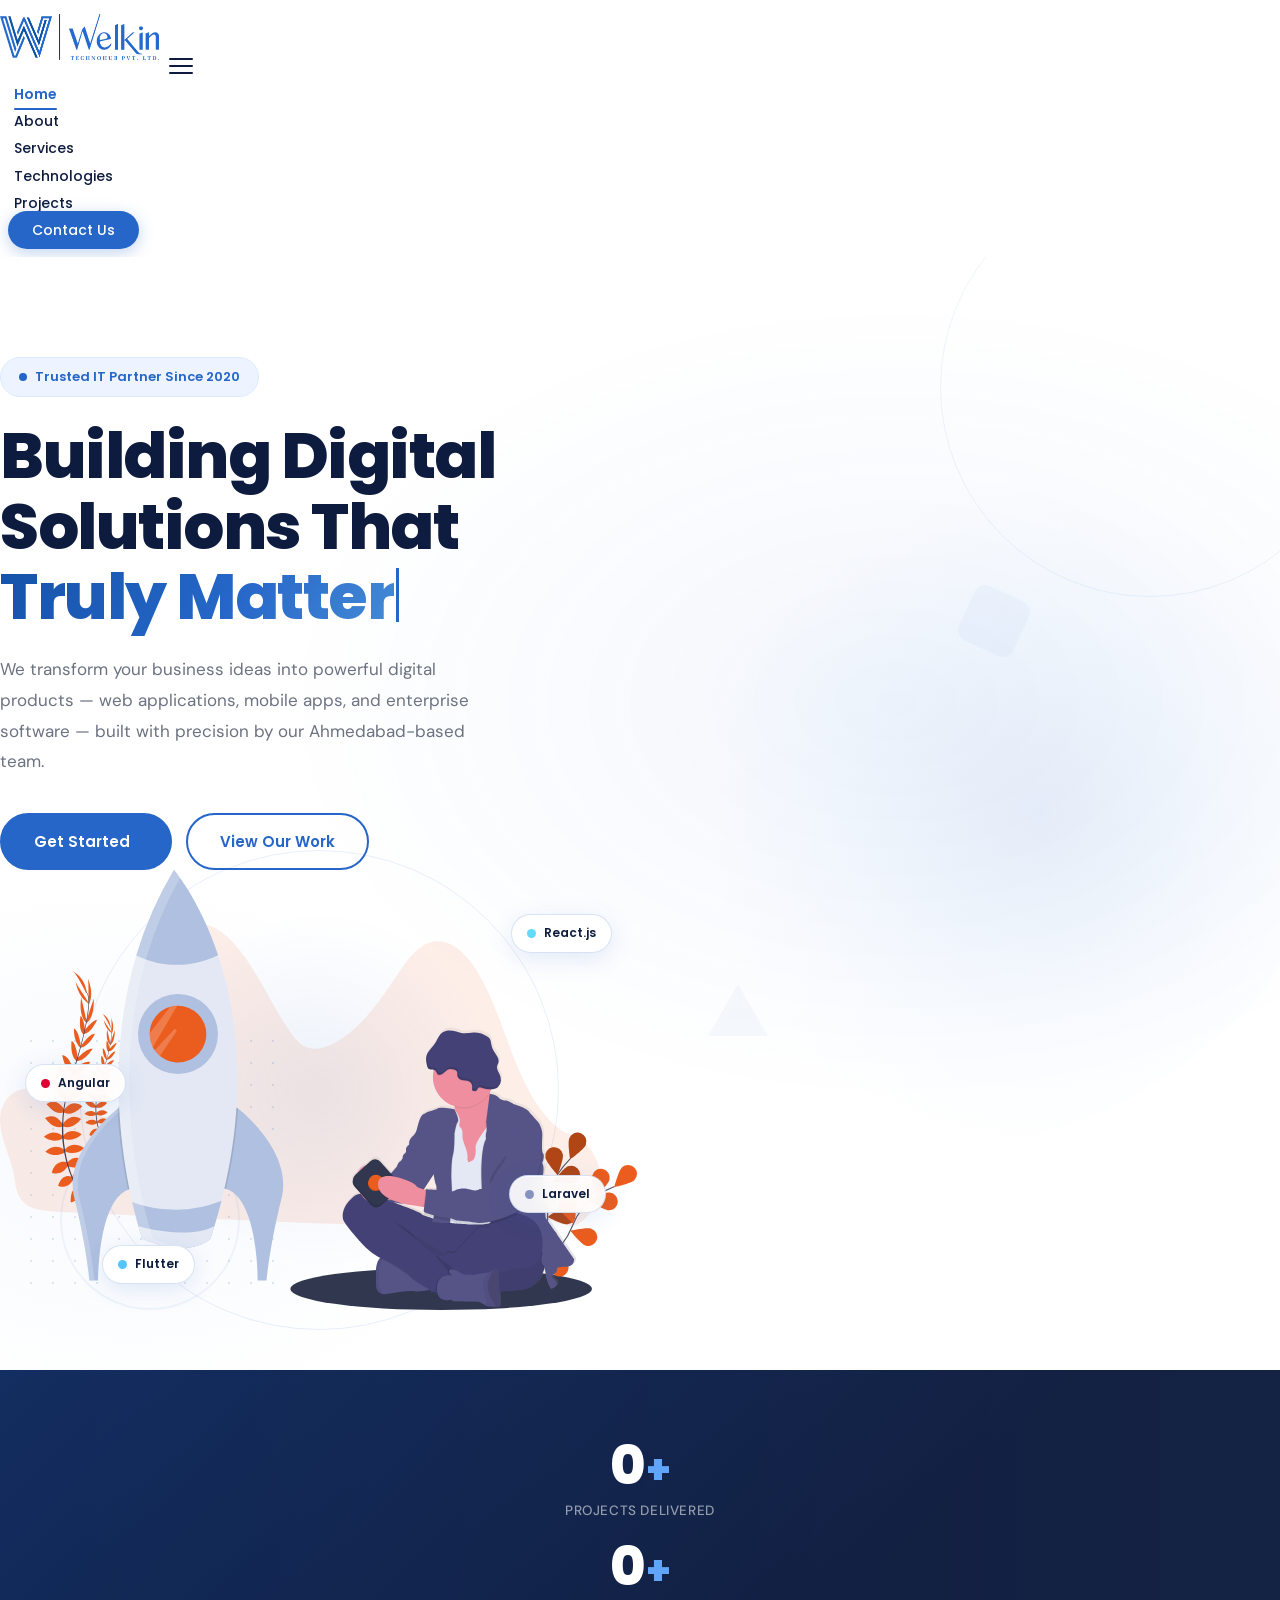
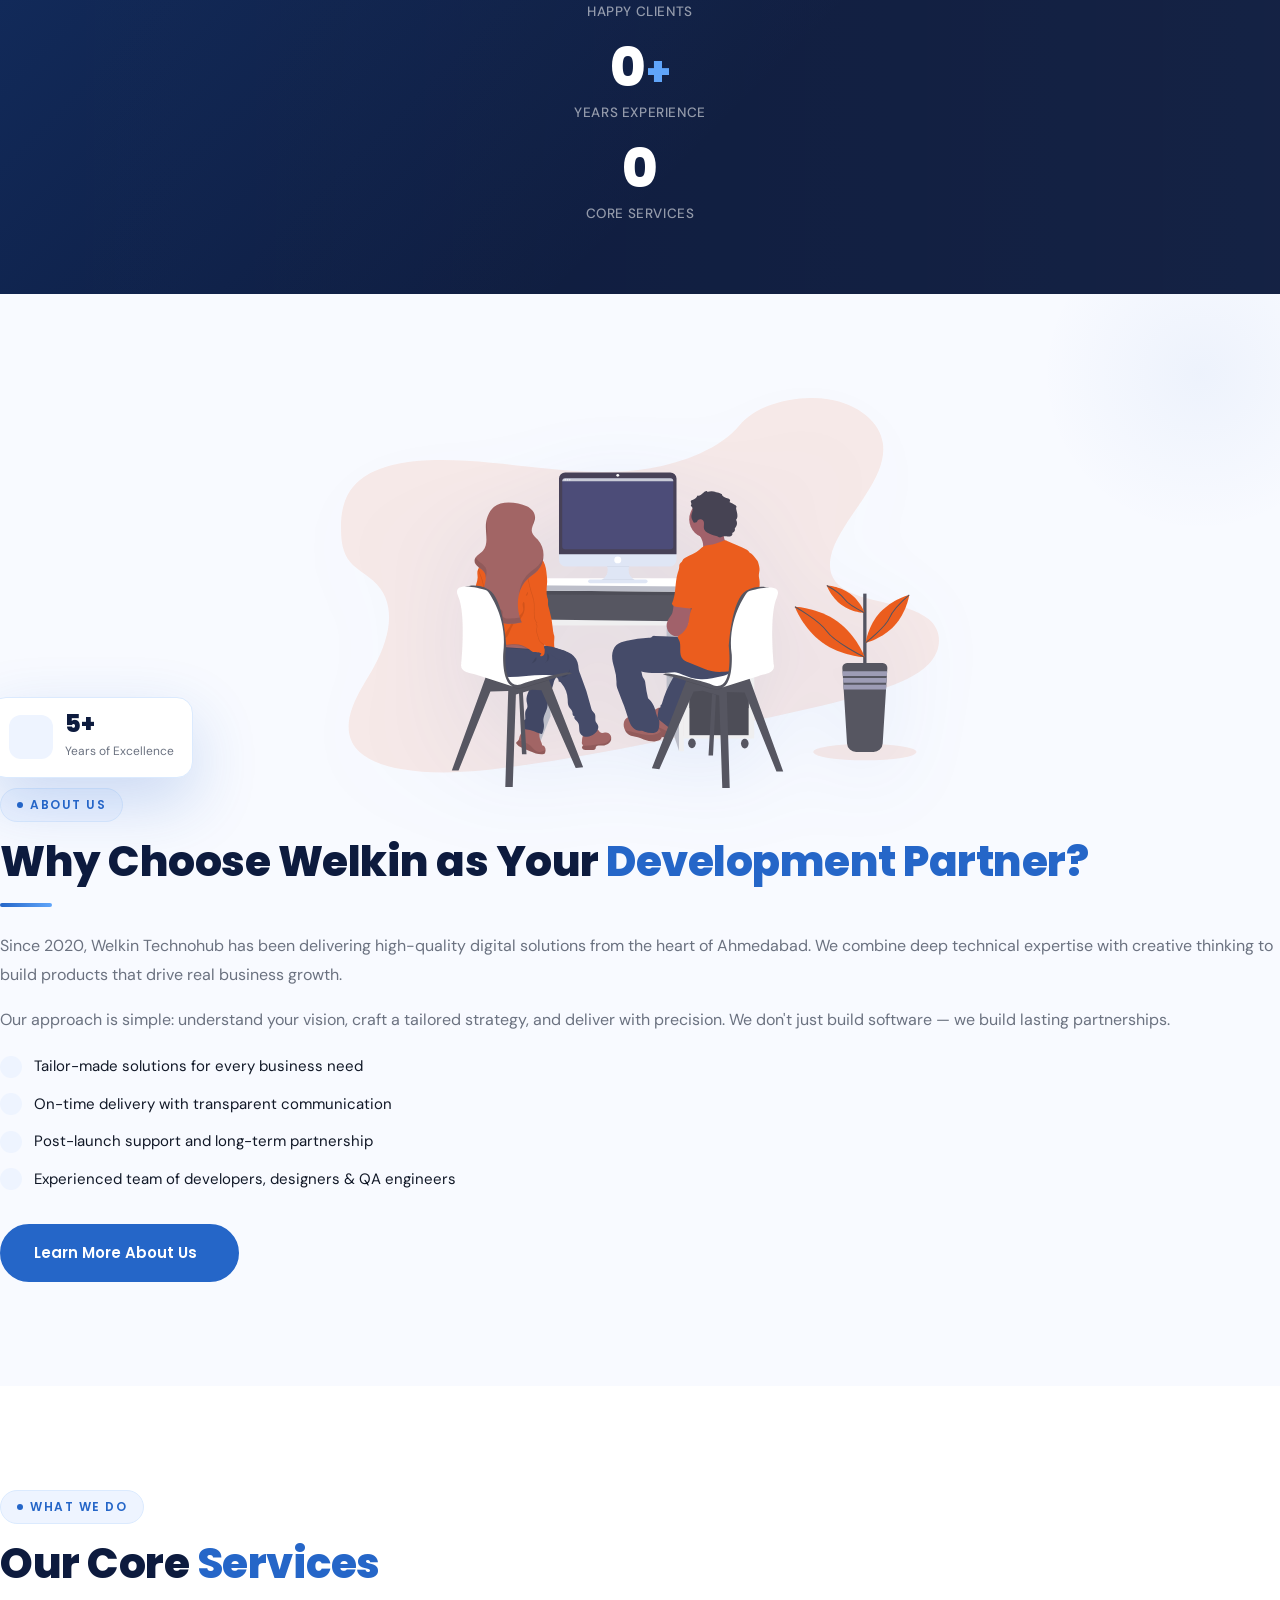
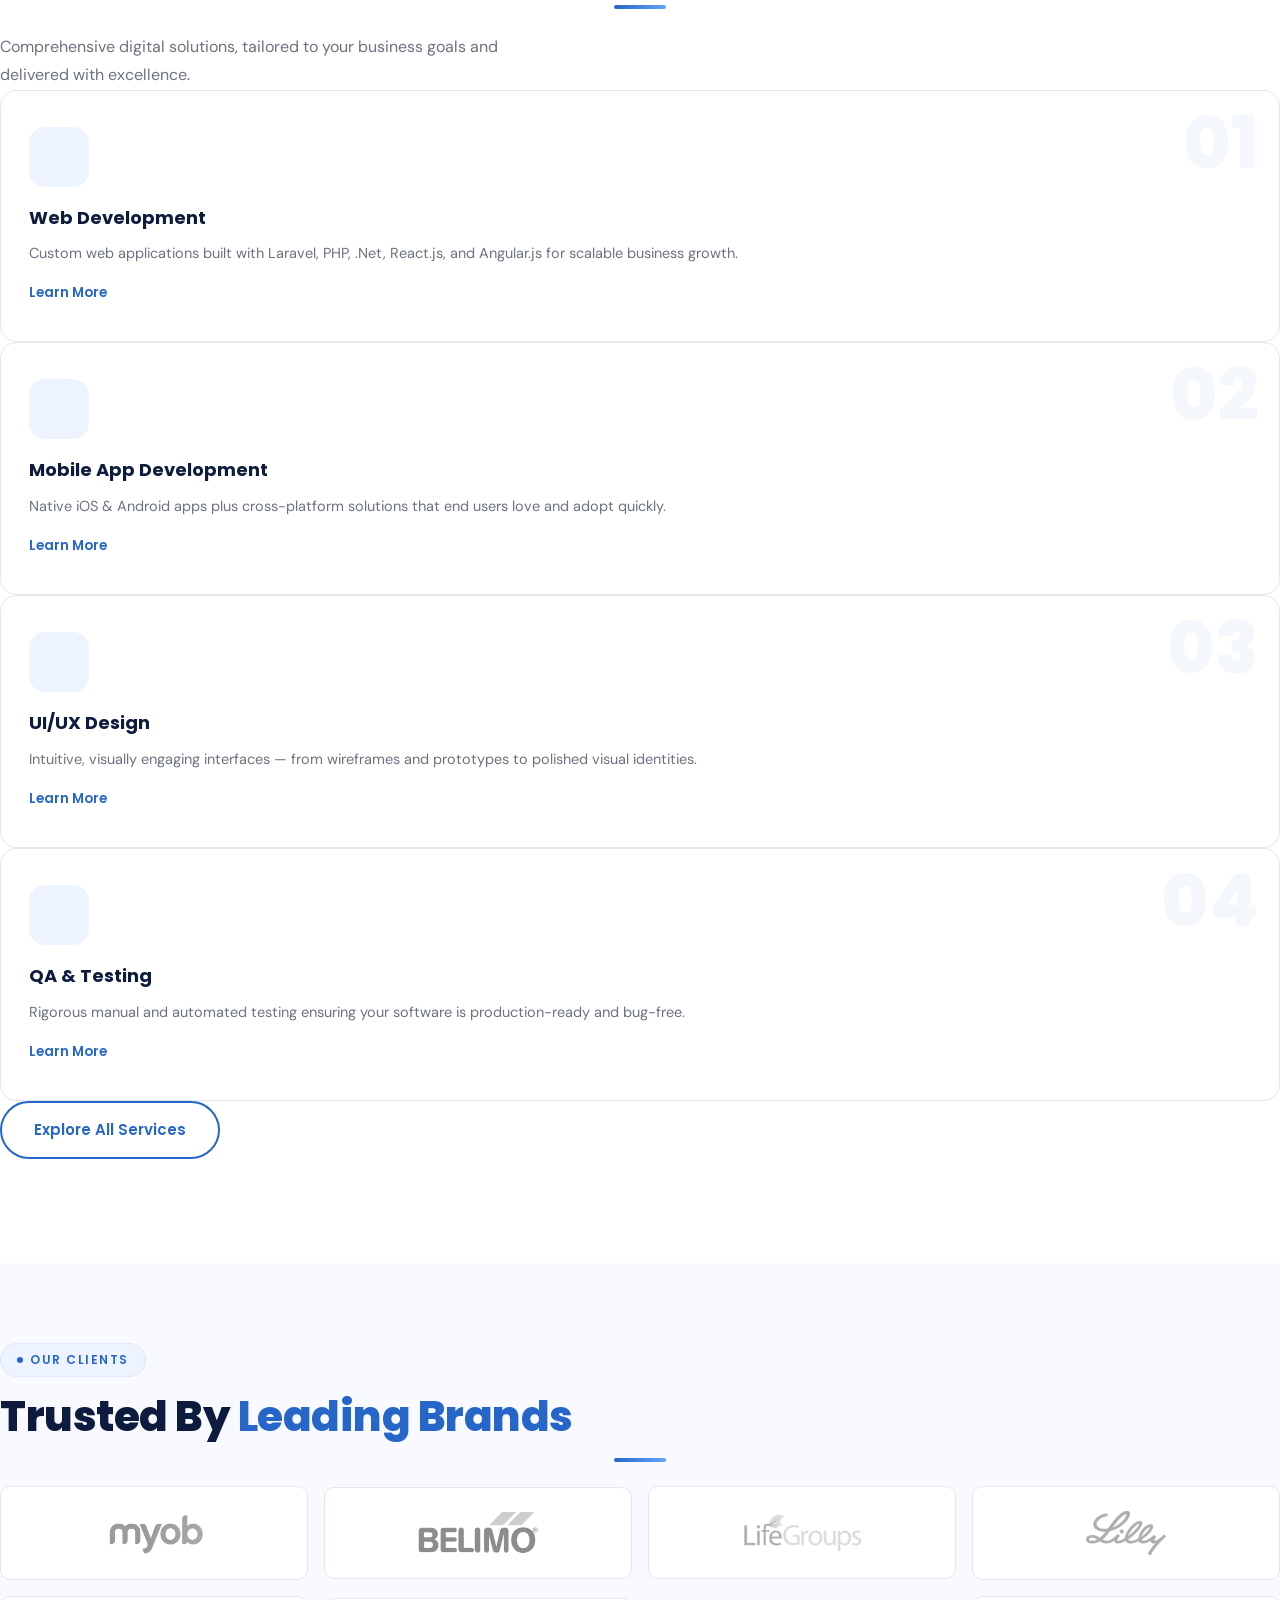
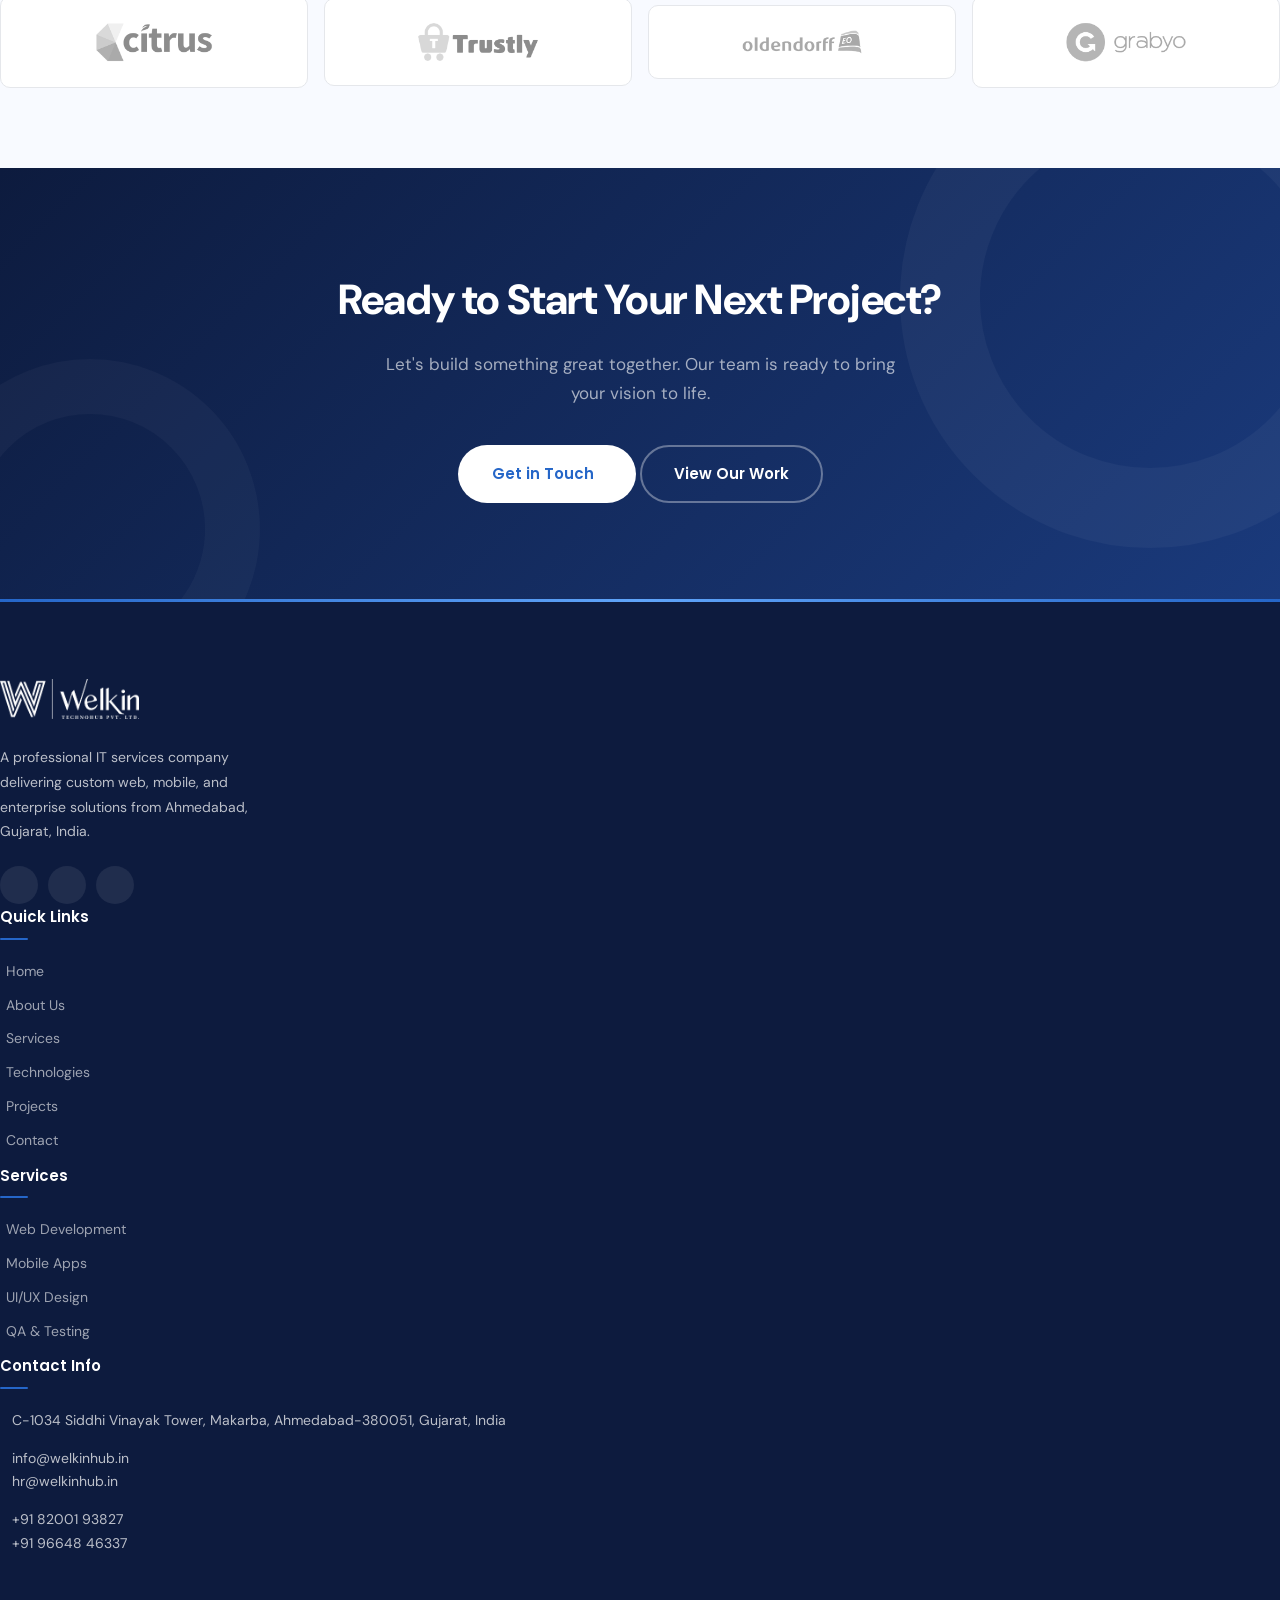
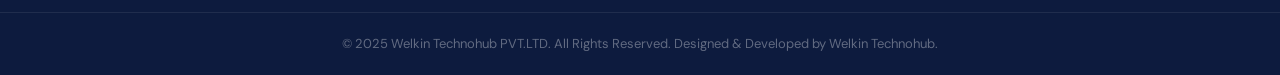
==== index.html @ bfd31ffd "Add all project files — HTML pages, assets, forms, and config" ====
<!DOCTYPE html>
<html lang="en">
<head>
  <meta charset="UTF-8">
  <meta name="viewport" content="width=device-width, initial-scale=1.0">
  <title>Welkin Technohub PVT.LTD — Home</title>
  <meta name="description" content="Welkin Technohub PVT.LTD — Professional IT services company in Ahmedabad. Custom web development, mobile apps, UI/UX design, and QA testing.">
  <link rel="icon" href="assets/img/favicon32.png">
  <link rel="preconnect" href="https://fonts.googleapis.com">
  <link rel="preconnect" href="https://fonts.gstatic.com" crossorigin>
  <link href="https://fonts.googleapis.com/css2?family=Poppins:wght@300;400;500;600;700;800&family=DM+Sans:opsz,wght@9..40,300;9..40,400;9..40,500&display=swap" rel="stylesheet">
  <link rel="stylesheet" href="assets/vendor/bootstrap/css/bootstrap.min.css">
  <link rel="stylesheet" href="assets/vendor/boxicons/css/boxicons.min.css">
  <link rel="stylesheet" href="assets/vendor/aos/aos.css">
  <style>
    :root{--blue:#2566C8;--blue-dark:#1a4fa0;--blue-light:#dbeafe;--blue-xlight:#EEF4FF;--navy:#0D1B3E;--text:#111827;--muted:#6B7280;--border:#E5E7EB;--white:#fff;--bg-soft:#F8FAFF;--shadow:0 4px 24px rgba(37,102,200,.08);--shadow-lg:0 16px 48px rgba(37,102,200,.16);--shadow-xl:0 24px 64px rgba(37,102,200,.22);--radius:16px;--radius-sm:10px;--t:all .3s cubic-bezier(.4,0,.2,1)}
    *,*::before,*::after{box-sizing:border-box;margin:0;padding:0}
    html{scroll-behavior:smooth}
    body{font-family:'DM Sans',sans-serif;font-size:16px;color:var(--text);background:var(--white);line-height:1.7;overflow-x:hidden;animation:pgFadeIn .55s ease both}
    @keyframes pgFadeIn{from{opacity:0;transform:translateY(8px)}to{opacity:1;transform:translateY(0)}}
    h1,h2,h3,h4,h5,h6{font-family:'Poppins',sans-serif;font-weight:700;line-height:1.25;color:var(--navy)}
    a{text-decoration:none;transition:var(--t)}
    img{max-width:100%}
    p{margin-bottom:0}

    /* ── NAVBAR ── */
    #mainNav{background:rgba(255,255,255,.95);backdrop-filter:blur(18px);-webkit-backdrop-filter:blur(18px);padding:14px 0;box-shadow:0 1px 0 rgba(0,0,0,.06);transition:var(--t);z-index:1000}
    #mainNav.scrolled{background:rgba(255,255,255,.98);box-shadow:0 4px 32px rgba(0,0,0,.10);padding:9px 0}
    .navbar-brand img{height:46px;transition:var(--t)}
    .navbar-brand img:hover{transform:scale(1.04)}
    .navbar-toggler{border:none;background:none;padding:6px;outline:none!important;box-shadow:none!important}
    .nav-ham{display:flex;flex-direction:column;gap:5px;width:24px}
    .nav-ham span{display:block;height:2px;background:var(--navy);border-radius:2px;transition:all .32s cubic-bezier(.4,0,.2,1)}
    .navbar-toggler:not(.collapsed) .nav-ham span:nth-child(1){transform:translateY(7px) rotate(45deg)}
    .navbar-toggler:not(.collapsed) .nav-ham span:nth-child(2){opacity:0;transform:scaleX(0)}
    .navbar-toggler:not(.collapsed) .nav-ham span:nth-child(3){transform:translateY(-7px) rotate(-45deg)}
    .nav-link{font-family:'Poppins',sans-serif;font-weight:500;font-size:14px;color:var(--navy)!important;padding:6px 14px!important;position:relative}
    .nav-link::after{content:'';position:absolute;bottom:0;left:14px;right:14px;height:2px;background:var(--blue);transform:scaleX(0);transition:transform .28s cubic-bezier(.4,0,.2,1);border-radius:2px;transform-origin:center}
    .nav-link:hover::after,.nav-link.active-page::after{transform:scaleX(1)}
    .nav-link.active-page{color:var(--blue)!important;font-weight:600}
    .nav-cta{background:var(--blue)!important;color:var(--white)!important;border-radius:50px!important;padding:9px 24px!important;margin-left:8px;box-shadow:0 4px 16px rgba(37,102,200,.28)}
    .nav-cta::after{display:none!important}
    .nav-cta:hover{background:var(--blue-dark)!important;transform:translateY(-1px);box-shadow:0 6px 20px rgba(37,102,200,.38)!important}
    @media(max-width:991px){.navbar-nav{padding:12px 0 20px}.nav-link{padding:10px 8px!important;min-height:44px;display:flex;align-items:center}.nav-cta{margin:10px 8px 0!important;text-align:center;justify-content:center}}
    @media(max-width:991px){#navMenu{display:block!important;max-height:0;overflow:hidden;transition:max-height .35s ease}#navMenu.show{max-height:500px}}

    /* ── BUTTONS ── */
    .btn-blue{background:var(--blue);color:var(--white);padding:14px 32px;border-radius:50px;font-family:'Poppins',sans-serif;font-weight:600;font-size:15px;border:2px solid var(--blue);display:inline-flex;align-items:center;gap:8px;transition:var(--t);cursor:pointer;position:relative;overflow:hidden}
    .btn-blue::before{content:'';position:absolute;top:-50%;left:-120%;width:60%;height:200%;background:linear-gradient(105deg,transparent 30%,rgba(255,255,255,.22) 50%,transparent 70%);animation:btnSweep 3.5s ease-in-out infinite 2.8s;pointer-events:none}
    .btn-blue:hover{background:var(--blue-dark);border-color:var(--blue-dark);color:var(--white);transform:translateY(-2px);box-shadow:0 10px 30px rgba(37,102,200,.38)}
    .btn-outline{background:transparent;color:var(--blue);padding:14px 32px;border-radius:50px;font-family:'Poppins',sans-serif;font-weight:600;font-size:15px;border:2px solid var(--blue);display:inline-flex;align-items:center;gap:8px;transition:var(--t)}
    .btn-outline:hover{background:var(--blue);color:var(--white);transform:translateY(-2px);box-shadow:0 10px 30px rgba(37,102,200,.22)}
    .btn-white{background:var(--white);color:var(--blue);padding:14px 32px;border-radius:50px;font-family:'Poppins',sans-serif;font-weight:600;font-size:15px;border:2px solid rgba(255,255,255,.3);display:inline-flex;align-items:center;gap:8px;transition:var(--t)}
    .btn-white:hover{background:var(--blue-xlight);color:var(--blue);transform:translateY(-2px)}

    /* ── SECTION TITLE SYSTEM ── */
    .s-badge{display:inline-flex;align-items:center;gap:7px;background:var(--blue-xlight);color:var(--blue);font-family:'Poppins',sans-serif;font-weight:600;font-size:12px;letter-spacing:1.5px;text-transform:uppercase;padding:6px 16px;border-radius:50px;margin-bottom:14px;border:1px solid var(--blue-light)}
    .s-badge::before{content:'';width:6px;height:6px;background:var(--blue);border-radius:50%;animation:pulseDot 2s ease infinite}
    @keyframes pulseDot{0%,100%{transform:scale(1);opacity:1}50%{transform:scale(.6);opacity:.5}}
    .s-title{font-size:clamp(26px,3.5vw,42px);font-weight:800;color:var(--navy);margin-bottom:10px;letter-spacing:-.5px}
    .s-title span{color:var(--blue)}
    .s-line{width:52px;height:4px;background:linear-gradient(90deg,var(--blue),#60A5FA);border-radius:2px;margin:14px 0 24px}
    .s-line.c{margin:14px auto 24px}
    .s-sub{font-size:16px;color:var(--muted);max-width:560px;line-height:1.78}

    /* ── HERO ── */
    #hero{min-height:100vh;display:flex;align-items:center;padding:100px 0 60px;background:var(--white);position:relative;overflow:hidden}
    .hero-bg{position:absolute;inset:0;overflow:hidden;pointer-events:none}
    .hero-gradient{position:absolute;inset:0;background:radial-gradient(ellipse 80% 60% at 70% 40%,rgba(37,102,200,.06) 0%,transparent 60%),radial-gradient(ellipse 50% 40% at 10% 80%,rgba(37,102,200,.04) 0%,transparent 60%)}
    .hero-dots{position:absolute;width:260px;height:260px;background-image:radial-gradient(circle,rgba(37,102,200,.15) 1.5px,transparent 1.5px);background-size:22px 22px;bottom:80px;left:20px;animation:dotsDrift 18s ease-in-out infinite alternate}
    @keyframes dotsDrift{from{transform:translateY(0)}to{transform:translateY(-20px)}}
    .shape-float{position:absolute;pointer-events:none}
    .sf-circle-lg{width:420px;height:420px;border-radius:50%;border:1px solid rgba(37,102,200,.08);top:-80px;right:-80px;animation:sfRotate 30s linear infinite}
    .sf-circle-sm{width:180px;height:180px;border-radius:50%;border:2px solid rgba(37,102,200,.06);bottom:60px;left:60px;animation:sfRotate 20s linear infinite reverse}
    .sf-square{width:60px;height:60px;background:rgba(37,102,200,.04);border-radius:12px;transform:rotate(25deg);top:30%;right:20%;animation:sfFloat 7s ease-in-out infinite}
    .sf-tri{width:0;height:0;border-left:30px solid transparent;border-right:30px solid transparent;border-bottom:52px solid rgba(37,102,200,.04);bottom:30%;right:40%;animation:sfFloat 9s ease-in-out infinite 2s}
    @keyframes sfRotate{from{transform:rotate(0)}to{transform:rotate(360deg)}}
    @keyframes sfFloat{0%,100%{transform:translateY(0) rotate(25deg)}50%{transform:translateY(-22px) rotate(30deg)}}
    .hero-badge-pill{display:inline-flex;align-items:center;gap:8px;background:var(--blue-xlight);color:var(--blue);font-family:'Poppins',sans-serif;font-weight:600;font-size:13px;padding:8px 18px;border-radius:50px;margin-bottom:24px;border:1px solid var(--blue-light);animation:pgFadeIn .6s .2s both}
    .pulse{width:8px;height:8px;background:var(--blue);border-radius:50%;animation:pulseAnim 2.2s infinite}
    @keyframes pulseAnim{0%,100%{opacity:1;transform:scale(1)}50%{opacity:.4;transform:scale(.7)}}
    .hero-h1{font-size:clamp(34px,5.5vw,64px);font-weight:800;color:var(--navy);line-height:1.1;margin-bottom:22px;letter-spacing:-1.5px;animation:pgFadeIn .7s .35s both}
    .hero-h1 em{color:var(--blue);font-style:normal;position:relative}
    .cursor{display:inline-block;width:3px;height:.85em;background:var(--blue);vertical-align:-.05em;margin-left:2px;animation:blink .8s step-end infinite}
    @keyframes blink{0%,100%{opacity:1}50%{opacity:0}}
    .hero-p{font-size:17px;color:var(--muted);max-width:490px;line-height:1.8;margin-bottom:36px;animation:pgFadeIn .7s .5s both}
    .hero-cta{display:flex;gap:14px;flex-wrap:wrap;align-items:center;animation:pgFadeIn .7s .65s both}
    .hero-img-col{position:relative;display:flex;align-items:center;justify-content:center}
    .hero-glow-ring{position:absolute;width:480px;height:480px;border-radius:50%;border:1.5px solid rgba(37,102,200,.1);z-index:0;animation:glowPulse 3.5s ease-in-out infinite}
    .hero-glow-ring2{position:absolute;width:360px;height:360px;border-radius:50%;background:radial-gradient(circle,rgba(37,102,200,.07) 0%,transparent 70%);z-index:1;animation:glowPulse 3.5s ease-in-out infinite .5s}
    @keyframes glowPulse{0%,100%{transform:scale(1);opacity:1}50%{transform:scale(1.05);opacity:.7}}
    .hero-img-col img{max-height:440px;position:relative;z-index:2;will-change:transform}
    @keyframes heroFloat{0%,100%{transform:translateY(0)}50%{transform:translateY(-20px)}}
    @media(max-width:991px){.hero-img-col{margin-top:48px}}
    @media(max-width:767px){#hero{padding:110px 0 60px}.hero-img-col{display:none}.hero-h1{letter-spacing:-.5px}}

    /* ── HERO ENHANCED ANIMATIONS ── */
    .hero-blob{position:absolute;width:680px;height:680px;top:50%;right:-100px;transform:translateY(-50%);background:radial-gradient(ellipse,rgba(37,102,200,.09) 0%,rgba(96,165,250,.04) 42%,transparent 70%);border-radius:30% 70% 70% 30%/30% 30% 70% 70%;animation:blobMorph 16s ease-in-out infinite;pointer-events:none;z-index:0}
    @keyframes blobMorph{0%,100%{border-radius:30% 70% 70% 30%/30% 30% 70% 70%;transform:translateY(-50%)}33%{border-radius:58% 42% 75% 25%/76% 46% 54% 24%;transform:translateY(-53%)}66%{border-radius:33% 67% 58% 42%/63% 68% 32% 37%;transform:translateY(-47%)}}
    .hero-particles{position:absolute;inset:0;overflow:hidden;pointer-events:none;z-index:0}
    .hero-particles span{position:absolute;border-radius:50%;background:rgba(37,102,200,.22);animation:particleFly linear infinite}
    @keyframes particleFly{0%{opacity:0;transform:translateY(0) scale(0)}8%{opacity:1}85%{opacity:.1}100%{opacity:0;transform:translateY(-100vh) scale(1.4)}}
    .hero-h1{animation:none!important}
    .hero-word{display:inline-block;overflow:hidden;vertical-align:bottom}
    .hero-word-inner{display:inline-block;transform:translateY(110%);opacity:0;animation:wordUp .9s cubic-bezier(.16,1,.3,1) both}
    @keyframes wordUp{to{transform:translateY(0);opacity:1}}
    .hero-h1 em{background:linear-gradient(120deg,#1552a8 0%,#2566C8 25%,#4A90D9 45%,#7EC8F8 62%,#2566C8 80%,#1552a8 100%)!important;background-size:250% 100%!important;-webkit-background-clip:text!important;background-clip:text!important;-webkit-text-fill-color:transparent!important;animation:gradientPan 4s linear infinite!important;font-style:normal!important;position:relative}
    @keyframes gradientPan{0%{background-position:0% center}100%{background-position:250% center}}
    .hero-badge-pill{position:relative!important;overflow:hidden!important}
    .hero-badge-pill::before{content:'';position:absolute;top:-50%;left:-120%;width:70%;height:200%;background:linear-gradient(105deg,transparent 20%,rgba(255,255,255,.5) 50%,transparent 80%);animation:badgeSweep 5s ease-in-out infinite 2.5s;pointer-events:none;z-index:1}
    @keyframes badgeSweep{0%{left:-120%}45%,100%{left:200%}}
    @keyframes btnSweep{0%{left:-120%}45%,100%{left:200%}}
    .tech-pill{position:absolute;background:rgba(255,255,255,.92);backdrop-filter:blur(12px);-webkit-backdrop-filter:blur(12px);border:1.5px solid rgba(37,102,200,.18);border-radius:50px;padding:8px 15px;font-family:'Poppins',sans-serif;font-size:12px;font-weight:600;color:var(--navy);display:flex;align-items:center;gap:8px;box-shadow:0 6px 24px rgba(37,102,200,.13),inset 0 1px 0 rgba(255,255,255,.8);white-space:nowrap;animation:pillAppear .5s ease both,pillFloat ease-in-out infinite;z-index:4;pointer-events:none}
    .tp-dot{width:9px;height:9px;border-radius:50%;flex-shrink:0}
    @keyframes pillAppear{from{opacity:0;transform:translateY(8px)}to{opacity:1;transform:translateY(0)}}
    @keyframes pillFloat{0%,100%{transform:translateY(0)}50%{transform:translateY(-13px)}}

    /* ── STATS ── */
    #stats{background:var(--navy);padding:60px 0;position:relative;overflow:hidden}
    #stats::before{content:'';position:absolute;inset:0;background:linear-gradient(135deg,rgba(37,102,200,.25) 0%,transparent 60%)}
    #stats::after{content:'';position:absolute;inset:0;background:linear-gradient(90deg,transparent 0%,rgba(255,255,255,.03) 50%,transparent 100%);background-size:200% 100%;animation:statShimmer 5s ease-in-out infinite}
    @keyframes statShimmer{0%{background-position:-200% 0}100%{background-position:200% 0}}
    .stat-item{text-align:center;position:relative;z-index:1;padding:8px 0}
    .stat-item+.stat-item::before{content:'';position:absolute;left:0;top:20%;height:60%;width:1px;background:rgba(255,255,255,.1)}
    .stat-num{font-family:'Poppins',sans-serif;font-size:clamp(38px,4.5vw,54px);font-weight:800;color:var(--white);line-height:1;margin-bottom:8px}
    .stat-num .plus{color:#60A5FA;font-size:.75em}
    .stat-lbl{font-size:13.5px;color:rgba(255,255,255,.55);font-weight:500;letter-spacing:.6px;text-transform:uppercase}
    @media(max-width:767px){.stat-item+.stat-item::before{display:none}}

    /* ── ABOUT TEASER ── */
    #about-home{padding:104px 0;background:var(--bg-soft);position:relative;overflow:hidden}
    #about-home::before{content:'';position:absolute;top:-80px;right:-80px;width:320px;height:320px;border-radius:50%;background:radial-gradient(circle,rgba(37,102,200,.05),transparent 70%);pointer-events:none}
    .about-img-box{position:relative;display:flex;justify-content:center;align-items:center}
    .about-img-box img{max-height:390px;position:relative;z-index:2;filter:drop-shadow(0 20px 40px rgba(37,102,200,.1))}
    .about-badge-card{position:absolute;bottom:10px;left:-10px;background:var(--white);border-radius:var(--radius);padding:14px 18px;box-shadow:var(--shadow-xl);display:flex;align-items:center;gap:12px;z-index:3;border:1px solid var(--blue-light);animation:cardFloat 4s ease-in-out infinite}
    @keyframes cardFloat{0%,100%{transform:translateY(0)}50%{transform:translateY(-8px)}}
    .abc-icon{width:44px;height:44px;background:var(--blue-xlight);border-radius:12px;display:flex;align-items:center;justify-content:center;color:var(--blue);font-size:26px;flex-shrink:0}
    .abc-text strong{display:block;font-family:'Poppins',sans-serif;font-weight:800;font-size:24px;color:var(--navy);line-height:1}
    .abc-text span{font-size:12px;color:var(--muted)}
    .about-copy p{color:var(--muted);font-size:16px;line-height:1.82;margin-bottom:16px}
    .check-list{list-style:none;padding:0;margin:20px 0 32px}
    .check-list li{display:flex;align-items:center;gap:12px;color:var(--text);font-size:15px;margin-bottom:12px;transition:var(--t)}
    .check-list li:hover{padding-left:4px}
    .check-list li i{width:22px;height:22px;background:var(--blue-xlight);border-radius:50%;display:flex;align-items:center;justify-content:center;color:var(--blue);font-size:14px;flex-shrink:0}

    /* ── SERVICES PREVIEW ── */
    #services-home{padding:104px 0}
    .svc-card{background:var(--white);border:1.5px solid var(--border);border-radius:var(--radius);padding:36px 28px;height:100%;transition:var(--t);position:relative;overflow:hidden}
    .svc-card::before{content:'';position:absolute;top:0;left:0;right:0;height:3px;background:linear-gradient(90deg,var(--blue),#60A5FA);transform:scaleX(0);transition:transform .35s cubic-bezier(.4,0,.2,1);transform-origin:left}
    .svc-card::after{content:attr(data-num);position:absolute;top:16px;right:20px;font-family:'Poppins',sans-serif;font-weight:800;font-size:72px;color:rgba(37,102,200,.05);line-height:1;pointer-events:none;transition:var(--t)}
    .svc-card:hover{transform:translateY(-8px);box-shadow:var(--shadow-xl);border-color:transparent;background:rgba(255,255,255,.98)}
    .svc-card:hover::before{transform:scaleX(1)}
    .svc-card:hover::after{color:rgba(37,102,200,.08)}
    .svc-icon{width:60px;height:60px;background:var(--blue-xlight);border-radius:16px;display:flex;align-items:center;justify-content:center;color:var(--blue);font-size:28px;margin-bottom:20px;transition:var(--t)}
    .svc-card:hover .svc-icon{background:var(--blue);color:var(--white);transform:scale(1.08) rotate(-5deg)}
    .svc-card h4{font-size:18px;font-weight:700;color:var(--navy);margin-bottom:12px}
    .svc-card p{color:var(--muted);font-size:14.5px;line-height:1.74}
    .svc-more{display:inline-flex;align-items:center;gap:6px;color:var(--blue);font-family:'Poppins',sans-serif;font-weight:600;font-size:13.5px;margin-top:16px;transition:var(--t)}
    .svc-more:hover{gap:10px}

    /* ── CLIENTS ── */
    #clients-home{padding:80px 0;background:var(--bg-soft)}
    .clients-grid{display:grid;grid-template-columns:repeat(4,1fr);gap:16px;align-items:center}
    .client-tile{display:flex;align-items:center;justify-content:center;padding:24px 20px;background:var(--white);border-radius:var(--radius-sm);border:1.5px solid var(--border);transition:var(--t)}
    .client-tile img{max-height:44px;max-width:120px;filter:grayscale(1) opacity(.45);transition:var(--t)}
    .client-tile:hover{box-shadow:var(--shadow-lg);border-color:var(--blue-light);transform:translateY(-3px)}
    .client-tile:hover img{filter:none}
    @media(max-width:767px){.clients-grid{grid-template-columns:repeat(2,1fr)}}

    /* ── CTA BANNER ── */
    #cta-home{padding:96px 0;background:linear-gradient(135deg,var(--navy) 0%,#1a3a7c 100%);position:relative;overflow:hidden;text-align:center}
    #cta-home::before{content:'';position:absolute;right:-120px;top:-120px;width:500px;height:500px;border:80px solid rgba(255,255,255,.04);border-radius:50%;animation:ctaRot 25s linear infinite}
    #cta-home::after{content:'';position:absolute;left:-80px;bottom:-100px;width:340px;height:340px;border:55px solid rgba(255,255,255,.03);border-radius:50%;animation:ctaRot 18s linear infinite reverse}
    @keyframes ctaRot{from{transform:rotate(0)}to{transform:rotate(360deg)}}
    .cta-h{font-size:clamp(26px,3.5vw,42px);font-weight:800;color:var(--white);margin-bottom:14px;letter-spacing:-.5px}
    .cta-p{color:rgba(255,255,255,.62);font-size:17px;margin-bottom:36px;max-width:520px;margin-left:auto;margin-right:auto;line-height:1.75}

    /* ── FOOTER ── */
    #footer{background:var(--navy);padding:80px 0 0;color:rgba(255,255,255,.72);position:relative;overflow:hidden}
    #footer::before{content:'';position:absolute;top:0;left:0;right:0;height:3px;background:linear-gradient(90deg,var(--blue),#60A5FA,var(--blue));animation:statShimmer 4s ease-in-out infinite}
    .footer-brand img{height:40px;filter:brightness(0) invert(1);margin-bottom:18px;transition:var(--t)}
    .footer-brand img:hover{opacity:.85}
    .footer-about{font-size:14px;line-height:1.78;margin-bottom:22px;max-width:260px}
    .f-socials{display:flex;gap:10px}
    .f-soc{width:38px;height:38px;border-radius:50%;background:rgba(255,255,255,.08);display:flex;align-items:center;justify-content:center;color:rgba(255,255,255,.7);font-size:18px;transition:var(--t)}
    .f-soc:hover{background:var(--blue);color:var(--white);transform:translateY(-2px)}
    .f-head{font-family:'Poppins',sans-serif;font-weight:600;font-size:15px;color:var(--white);margin-bottom:20px;padding-bottom:10px;position:relative}
    .f-head::after{content:'';position:absolute;bottom:0;left:0;width:28px;height:2px;background:var(--blue);border-radius:2px}
    .f-list{list-style:none;padding:0}
    .f-list li{margin-bottom:10px}
    .f-list a{color:rgba(255,255,255,.6);font-size:14px;transition:var(--t);display:flex;align-items:center;gap:6px}
    .f-list a:hover{color:var(--white);padding-left:5px}
    .f-list a i{color:var(--blue);font-size:15px;flex-shrink:0;transition:var(--t)}
    .f-contact-row{display:flex;gap:12px;margin-bottom:14px;font-size:14px}
    .f-contact-row i{color:var(--blue);font-size:19px;flex-shrink:0;margin-top:2px}
    .footer-bottom{border-top:1px solid rgba(255,255,255,.08);margin-top:56px;padding:20px 0;text-align:center;font-size:13px;color:rgba(255,255,255,.35)}

    /* ── BACK TO TOP ── */
    #btt{position:fixed;bottom:28px;right:28px;width:48px;height:48px;background:var(--blue);color:var(--white);border-radius:50%;display:flex;align-items:center;justify-content:center;font-size:20px;opacity:0;visibility:hidden;transition:var(--t);z-index:9999;cursor:pointer;box-shadow:0 4px 20px rgba(37,102,200,.45)}
    #btt::after{content:'';position:absolute;inset:-5px;border-radius:50%;border:2px solid rgba(37,102,200,.4);opacity:0;transition:var(--t)}
    #btt.show{opacity:1;visibility:visible}
    #btt.show::after{opacity:1;animation:bttPing 2.4s ease-out infinite 1s}
    #btt:hover{background:var(--blue-dark);transform:translateY(-3px)}
    @keyframes bttPing{0%{transform:scale(1);opacity:.6}100%{transform:scale(1.6);opacity:0}}
  </style>
</head>
<body>

<!-- NAVBAR -->
<nav class="navbar navbar-expand-lg fixed-top" id="mainNav">
  <div class="container">
    <a class="navbar-brand" href="index.html">
      <img src="assets/new_image/Welkin technohub new with W logo original color.png" alt="Welkin Technohub">
    </a>
    <button class="navbar-toggler collapsed" type="button" aria-label="Toggle navigation" aria-expanded="false">
      <div class="nav-ham"><span></span><span></span><span></span></div>
    </button>
    <div class="collapse navbar-collapse" id="navMenu">
      <ul class="navbar-nav ms-auto align-items-lg-center">
        <li class="nav-item"><a class="nav-link active-page" href="index.html">Home</a></li>
        <li class="nav-item"><a class="nav-link" href="about.html">About</a></li>
        <li class="nav-item"><a class="nav-link" href="services.html">Services</a></li>
        <li class="nav-item"><a class="nav-link" href="technologies.html">Technologies</a></li>
        <li class="nav-item"><a class="nav-link" href="projects.html">Projects</a></li>
        <li class="nav-item"><a class="nav-link nav-cta" href="contact.html">Contact Us</a></li>
      </ul>
    </div>
  </div>
</nav>

<!-- HERO -->
<section id="hero">
  <div class="hero-bg">
    <div class="hero-gradient"></div>
    <div class="hero-dots"></div>
    <div class="shape-float sf-circle-lg"></div>
    <div class="shape-float sf-circle-sm"></div>
    <div class="shape-float sf-square"></div>
    <div class="shape-float sf-tri"></div>
    <div class="hero-blob"></div>
    <div class="hero-particles" id="heroParticles"></div>
  </div>
  <div class="container">
    <div class="row align-items-center g-5">
      <div class="col-lg-6">
        <div class="hero-badge-pill"><span class="pulse"></span> Trusted IT Partner Since 2020</div>
        <h1 class="hero-h1">Building Digital<br>Solutions That<br><em id="typewriter">Truly Matter</em><span class="cursor"></span></h1>
        <p class="hero-p">We transform your business ideas into powerful digital products — web applications, mobile apps, and enterprise software — built with precision by our Ahmedabad-based team.</p>
        <div class="hero-cta">
          <a href="contact.html" class="btn-blue">Get Started <i class="bx bx-right-arrow-alt"></i></a>
          <a href="projects.html" class="btn-outline">View Our Work</a>
        </div>
      </div>
      <div class="col-lg-6 hero-img-col" data-aos="fade-left" data-aos-duration="900" data-aos-delay="200">
        <div class="hero-glow-ring"></div>
        <div class="hero-glow-ring2"></div>
        <img src="assets/img/hero-img.svg" alt="Digital Solutions Illustration">
        <div class="tech-pill" style="top:10%;right:4%;animation-duration:4.5s;animation-delay:1.5s,1.5s"><span class="tp-dot" style="background:#61DAFB"></span>React.js</div>
        <div class="tech-pill" style="top:44%;left:4%;animation-duration:5.8s;animation-delay:1.9s,1.9s"><span class="tp-dot" style="background:#DD0031"></span>Angular</div>
        <div class="tech-pill" style="bottom:22%;right:5%;animation-duration:4.2s;animation-delay:2.2s,2.2s"><span class="tp-dot" style="background:#8892BF"></span>Laravel</div>
        <div class="tech-pill" style="bottom:6%;left:16%;animation-duration:6.2s;animation-delay:2.6s,2.6s"><span class="tp-dot" style="background:#54C5F8"></span>Flutter</div>
      </div>
    </div>
  </div>
</section>

<!-- STATS -->
<section id="stats">
  <div class="container">
    <div class="row g-3">
      <div class="col-6 col-md-3">
        <div class="stat-item" data-aos="fade-up">
          <div class="stat-num"><span class="counter" data-target="50">0</span><span class="plus">+</span></div>
          <div class="stat-lbl">Projects Delivered</div>
        </div>
      </div>
      <div class="col-6 col-md-3">
        <div class="stat-item" data-aos="fade-up" data-aos-delay="80">
          <div class="stat-num"><span class="counter" data-target="30">0</span><span class="plus">+</span></div>
          <div class="stat-lbl">Happy Clients</div>
        </div>
      </div>
      <div class="col-6 col-md-3">
        <div class="stat-item" data-aos="fade-up" data-aos-delay="160">
          <div class="stat-num"><span class="counter" data-target="5">0</span><span class="plus">+</span></div>
          <div class="stat-lbl">Years Experience</div>
        </div>
      </div>
      <div class="col-6 col-md-3">
        <div class="stat-item" data-aos="fade-up" data-aos-delay="240">
          <div class="stat-num"><span class="counter" data-target="4">0</span></div>
          <div class="stat-lbl">Core Services</div>
        </div>
      </div>
    </div>
  </div>
</section>

<!-- ABOUT TEASER -->
<section id="about-home">
  <div class="container">
    <div class="row align-items-center g-5">
      <div class="col-lg-5" data-aos="fade-right" data-aos-duration="800">
        <div class="about-img-box">
          <img src="assets/img/about-img.svg" alt="About Welkin Technohub">
          <div class="about-badge-card">
            <div class="abc-icon"><i class="bx bx-trophy"></i></div>
            <div class="abc-text">
              <strong>5+</strong>
              <span>Years of Excellence</span>
            </div>
          </div>
        </div>
      </div>
      <div class="col-lg-7 about-copy" data-aos="fade-left" data-aos-duration="800">
        <div class="s-badge">About Us</div>
        <h2 class="s-title">Why Choose Welkin as Your <span>Development Partner?</span></h2>
        <div class="s-line"></div>
        <p>Since 2020, Welkin Technohub has been delivering high-quality digital solutions from the heart of Ahmedabad. We combine deep technical expertise with creative thinking to build products that drive real business growth.</p>
        <p>Our approach is simple: understand your vision, craft a tailored strategy, and deliver with precision. We don't just build software — we build lasting partnerships.</p>
        <ul class="check-list">
          <li><i class="bx bx-check"></i> Tailor-made solutions for every business need</li>
          <li><i class="bx bx-check"></i> On-time delivery with transparent communication</li>
          <li><i class="bx bx-check"></i> Post-launch support and long-term partnership</li>
          <li><i class="bx bx-check"></i> Experienced team of developers, designers &amp; QA engineers</li>
        </ul>
        <a href="about.html" class="btn-blue">Learn More About Us <i class="bx bx-right-arrow-alt"></i></a>
      </div>
    </div>
  </div>
</section>

<!-- SERVICES PREVIEW -->
<section id="services-home">
  <div class="container">
    <div class="text-center mb-5" data-aos="fade-up">
      <div class="s-badge">What We Do</div>
      <h2 class="s-title">Our Core <span>Services</span></h2>
      <div class="s-line c"></div>
      <p class="s-sub mx-auto">Comprehensive digital solutions, tailored to your business goals and delivered with excellence.</p>
    </div>
    <div class="row g-4">
      <div class="col-md-6 col-lg-3" data-aos="fade-up" data-aos-delay="0">
        <div class="svc-card" data-num="01">
          <div class="svc-icon"><i class="bx bx-globe"></i></div>
          <h4>Web Development</h4>
          <p>Custom web applications built with Laravel, PHP, .Net, React.js, and Angular.js for scalable business growth.</p>
          <a href="services.html" class="svc-more">Learn More <i class="bx bx-right-arrow-alt"></i></a>
        </div>
      </div>
      <div class="col-md-6 col-lg-3" data-aos="fade-up" data-aos-delay="80">
        <div class="svc-card" data-num="02">
          <div class="svc-icon"><i class="bx bx-mobile-alt"></i></div>
          <h4>Mobile App Development</h4>
          <p>Native iOS &amp; Android apps plus cross-platform solutions that end users love and adopt quickly.</p>
          <a href="services.html" class="svc-more">Learn More <i class="bx bx-right-arrow-alt"></i></a>
        </div>
      </div>
      <div class="col-md-6 col-lg-3" data-aos="fade-up" data-aos-delay="160">
        <div class="svc-card" data-num="03">
          <div class="svc-icon"><i class="bx bx-palette"></i></div>
          <h4>UI/UX Design</h4>
          <p>Intuitive, visually engaging interfaces — from wireframes and prototypes to polished visual identities.</p>
          <a href="services.html" class="svc-more">Learn More <i class="bx bx-right-arrow-alt"></i></a>
        </div>
      </div>
      <div class="col-md-6 col-lg-3" data-aos="fade-up" data-aos-delay="240">
        <div class="svc-card" data-num="04">
          <div class="svc-icon"><i class="bx bx-check-shield"></i></div>
          <h4>QA &amp; Testing</h4>
          <p>Rigorous manual and automated testing ensuring your software is production-ready and bug-free.</p>
          <a href="services.html" class="svc-more">Learn More <i class="bx bx-right-arrow-alt"></i></a>
        </div>
      </div>
    </div>
    <div class="text-center mt-5" data-aos="fade-up">
      <a href="services.html" class="btn-outline">Explore All Services</a>
    </div>
  </div>
</section>

<!-- CLIENTS -->
<section id="clients-home">
  <div class="container">
    <div class="text-center mb-5" data-aos="fade-up">
      <div class="s-badge">Our Clients</div>
      <h2 class="s-title">Trusted By <span>Leading Brands</span></h2>
      <div class="s-line c"></div>
    </div>
    <div class="clients-grid" data-aos="fade-up" data-aos-delay="100">
      <div class="client-tile"><img src="assets/img/clients/client-1.png" alt="Client"></div>
      <div class="client-tile"><img src="assets/img/clients/client-2.png" alt="Client"></div>
      <div class="client-tile"><img src="assets/img/clients/client-3.png" alt="Client"></div>
      <div class="client-tile"><img src="assets/img/clients/client-4.png" alt="Client"></div>
      <div class="client-tile"><img src="assets/img/clients/client-5.png" alt="Client"></div>
      <div class="client-tile"><img src="assets/img/clients/client-6.png" alt="Client"></div>
      <div class="client-tile"><img src="assets/img/clients/client-7.png" alt="Client"></div>
      <div class="client-tile"><img src="assets/img/clients/client-8.png" alt="Client"></div>
    </div>
  </div>
</section>

<!-- CTA BANNER -->
<section id="cta-home">
  <div class="container position-relative" style="z-index:2">
    <p class="cta-h" data-aos="fade-up">Ready to Start Your Next Project?</p>
    <p class="cta-p" data-aos="fade-up" data-aos-delay="80">Let's build something great together. Our team is ready to bring your vision to life.</p>
    <div data-aos="fade-up" data-aos-delay="160" class="d-flex gap-4 justify-content-center flex-wrap">
      <a href="contact.html" class="btn-white">Get in Touch <i class="bx bx-envelope"></i></a>
      <a href="projects.html" class="btn-outline" style="color:#fff;border-color:rgba(255,255,255,.35)">View Our Work</a>
    </div>
  </div>
</section>

<!-- FOOTER -->
<footer id="footer">
  <div class="container">
    <div class="row g-5">
      <div class="col-lg-4 col-md-6" data-aos="fade-up">
        <div class="footer-brand"><img src="assets/new_image/Welkin technohub new with W logo original color.png" alt="Welkin"></div>
        <p class="footer-about">A professional IT services company delivering custom web, mobile, and enterprise solutions from Ahmedabad, Gujarat, India.</p>
        <div class="f-socials">
          <a href="https://www.facebook.com/people/Welkin-Ithub/100070013418901/" class="f-soc" target="_blank" rel="noopener"><i class="bx bxl-facebook"></i></a>
          <a href="https://www.instagram.com/welkin.technohub?igsh=eXRicmwxamNzcWVr" class="f-soc" target="_blank" rel="noopener"><i class="bx bxl-instagram"></i></a>
          <a href="https://www.linkedin.com/company/80903734/" class="f-soc" target="_blank" rel="noopener"><i class="bx bxl-linkedin"></i></a>
        </div>
      </div>
      <div class="col-lg-2 col-md-6" data-aos="fade-up" data-aos-delay="80">
        <div class="f-head">Quick Links</div>
        <ul class="f-list">
          <li><a href="index.html"><i class="bx bx-chevron-right"></i>Home</a></li>
          <li><a href="about.html"><i class="bx bx-chevron-right"></i>About Us</a></li>
          <li><a href="services.html"><i class="bx bx-chevron-right"></i>Services</a></li>
          <li><a href="technologies.html"><i class="bx bx-chevron-right"></i>Technologies</a></li>
          <li><a href="projects.html"><i class="bx bx-chevron-right"></i>Projects</a></li>
          <li><a href="contact.html"><i class="bx bx-chevron-right"></i>Contact</a></li>
        </ul>
      </div>
      <div class="col-lg-2 col-md-6" data-aos="fade-up" data-aos-delay="160">
        <div class="f-head">Services</div>
        <ul class="f-list">
          <li><a href="services.html"><i class="bx bx-chevron-right"></i>Web Development</a></li>
          <li><a href="services.html"><i class="bx bx-chevron-right"></i>Mobile Apps</a></li>
          <li><a href="services.html"><i class="bx bx-chevron-right"></i>UI/UX Design</a></li>
          <li><a href="services.html"><i class="bx bx-chevron-right"></i>QA &amp; Testing</a></li>
        </ul>
      </div>
      <div class="col-lg-4 col-md-6" data-aos="fade-up" data-aos-delay="240">
        <div class="f-head">Contact Info</div>
        <div class="f-contact-row"><i class="bx bx-map"></i><span>C-1034 Siddhi Vinayak Tower, Makarba, Ahmedabad-380051, Gujarat, India</span></div>
        <div class="f-contact-row"><i class="bx bx-envelope"></i><span>info@welkinhub.in<br>hr@welkinhub.in</span></div>
        <div class="f-contact-row"><i class="bx bx-phone"></i><span>+91 82001 93827<br>+91 96648 46337</span></div>
      </div>
    </div>
  </div>
  <div class="footer-bottom">
    <div class="container">&copy; 2025 Welkin Technohub PVT.LTD. All Rights Reserved. Designed &amp; Developed by Welkin Technohub.</div>
  </div>
</footer>

<a href="#" id="btt" aria-label="Back to top"><i class="bx bx-up-arrow-alt"></i></a>

<script src="assets/vendor/bootstrap/js/bootstrap.bundle.min.js"></script>
<script src="assets/vendor/aos/aos.js"></script>
<script>
  AOS.init({duration:750,easing:'ease-out-cubic',once:true,offset:60});

  // Navbar scroll
  const nav=document.getElementById('mainNav');
  window.addEventListener('scroll',()=>nav.classList.toggle('scrolled',scrollY>50));

  // Back to top
  const btt=document.getElementById('btt');
  window.addEventListener('scroll',()=>btt.classList.toggle('show',scrollY>320));
  btt.addEventListener('click',e=>{e.preventDefault();scrollTo({top:0,behavior:'smooth'})});

  // Mobile nav toggle
  const toggler=document.querySelector('.navbar-toggler');
  const navMenu=document.getElementById('navMenu');
  toggler.addEventListener('click',function(){
    const open=navMenu.classList.toggle('show');
    toggler.classList.toggle('collapsed',!open);
    toggler.setAttribute('aria-expanded',open);
  });
  navMenu.querySelectorAll('.nav-link').forEach(link=>{
    link.addEventListener('click',()=>{
      if(window.innerWidth<992){
        navMenu.classList.remove('show');
        toggler.classList.add('collapsed');
        toggler.setAttribute('aria-expanded','false');
      }
    });
  });

  // Stats counter with easing
  const counters=document.querySelectorAll('.counter');
  const io=new IntersectionObserver(entries=>{
    entries.forEach(e=>{
      if(e.isIntersecting){
        const target=+e.target.dataset.target;
        const duration=1600;
        const start=performance.now();
        const run=now=>{
          const elapsed=now-start;
          const progress=Math.min(elapsed/duration,1);
          const ease=1-Math.pow(1-progress,4);
          e.target.textContent=Math.floor(ease*target);
          if(progress<1) requestAnimationFrame(run);
          else e.target.textContent=target;
        };
        requestAnimationFrame(run);
        io.unobserve(e.target);
      }
    });
  },{threshold:.6});
  counters.forEach(c=>io.observe(c));

  // Typewriter effect
  const phrases=['Truly Matter','Drive Growth','Last Long','Scale Fast'];
  let pi=0,ci=0,deleting=false;
  const tw=document.getElementById('typewriter');
  function typeStep(){
    const word=phrases[pi];
    if(!deleting){
      tw.textContent=word.slice(0,ci+1);ci++;
      if(ci===word.length){deleting=true;setTimeout(typeStep,2000);return;}
    }else{
      tw.textContent=word.slice(0,ci-1);ci--;
      if(ci===0){deleting=false;pi=(pi+1)%phrases.length;}
    }
    setTimeout(typeStep,deleting?55:95);
  }
  setTimeout(typeStep,1200);

  // Floating particles
  (function(){
    var pc=document.getElementById('heroParticles');
    if(!pc)return;
    for(var i=0;i<22;i++){
      var s=document.createElement('span');
      var sz=Math.random()*5+2;
      s.style.cssText='width:'+sz+'px;height:'+sz+'px;left:'+(Math.random()*100)+'%;bottom:-2%;animation-duration:'+(Math.random()*20+12)+'s;animation-delay:'+(Math.random()*18)+'s;opacity:'+(Math.random()*.3+.08);
      pc.appendChild(s);
    }
  })();

  // Word-by-word reveal on hero h1
  (function(){
    var h1=document.querySelector('.hero-h1');
    if(!h1)return;
    var delay=0.22;
    Array.from(h1.childNodes).forEach(function(node){
      if(node.nodeType===3&&node.textContent.trim()){
        var words=node.textContent.trim().split(/\s+/);
        var frag=document.createDocumentFragment();
        words.forEach(function(w,i){
          if(i>0)frag.appendChild(document.createTextNode(' '));
          var outer=document.createElement('span');outer.className='hero-word';
          var inner=document.createElement('span');inner.className='hero-word-inner';
          inner.textContent=w;inner.style.animationDelay=delay+'s';
          delay+=0.13;
          outer.appendChild(inner);frag.appendChild(outer);
        });
        frag.appendChild(document.createTextNode(' '));
        node.replaceWith(frag);
      }
    });
  })();

  // Hero image: smooth float + mouse parallax tilt
  (function(){
    var hero=document.getElementById('hero');
    var img=hero?hero.querySelector('.hero-img-col img'):null;
    if(!img)return;
    var mx=0,my=0,tx=0,ty=0,t0=performance.now();
    hero.addEventListener('mousemove',function(e){
      var r=hero.getBoundingClientRect();
      mx=((e.clientX-r.left)/r.width-.5)*2;
      my=((e.clientY-r.top)/r.height-.5)*2;
    });
    hero.addEventListener('mouseleave',function(){mx=0;my=0;});
    function frame(now){
      tx+=(mx-tx)*.06;ty+=(my-ty)*.06;
      var fy=Math.sin((now-t0)/5500*Math.PI*2)*-20;
      img.style.transform='perspective(1000px) rotateY('+(tx*7)+'deg) rotateX('+(-ty*5)+'deg) translateY('+fy+'px)';
      requestAnimationFrame(frame);
    }
    requestAnimationFrame(frame);
  })();
</script>
</body>
</html>
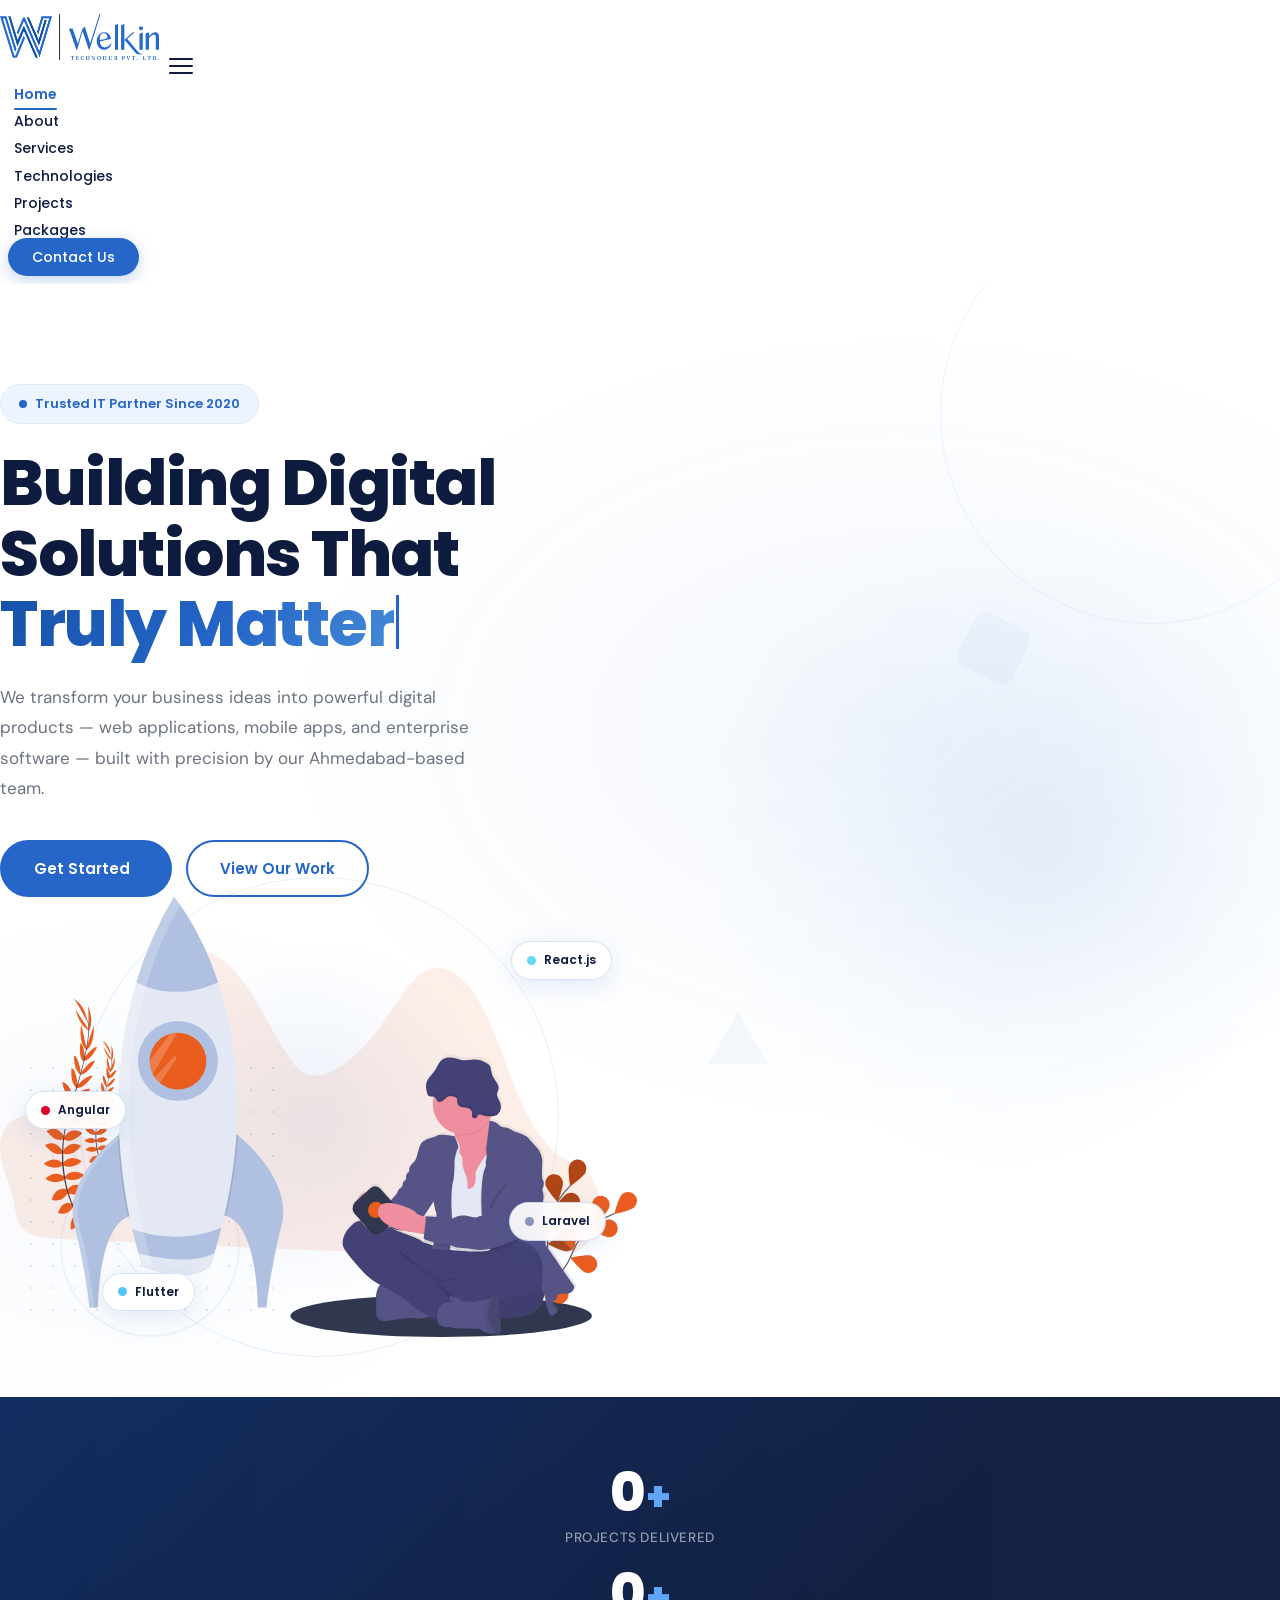
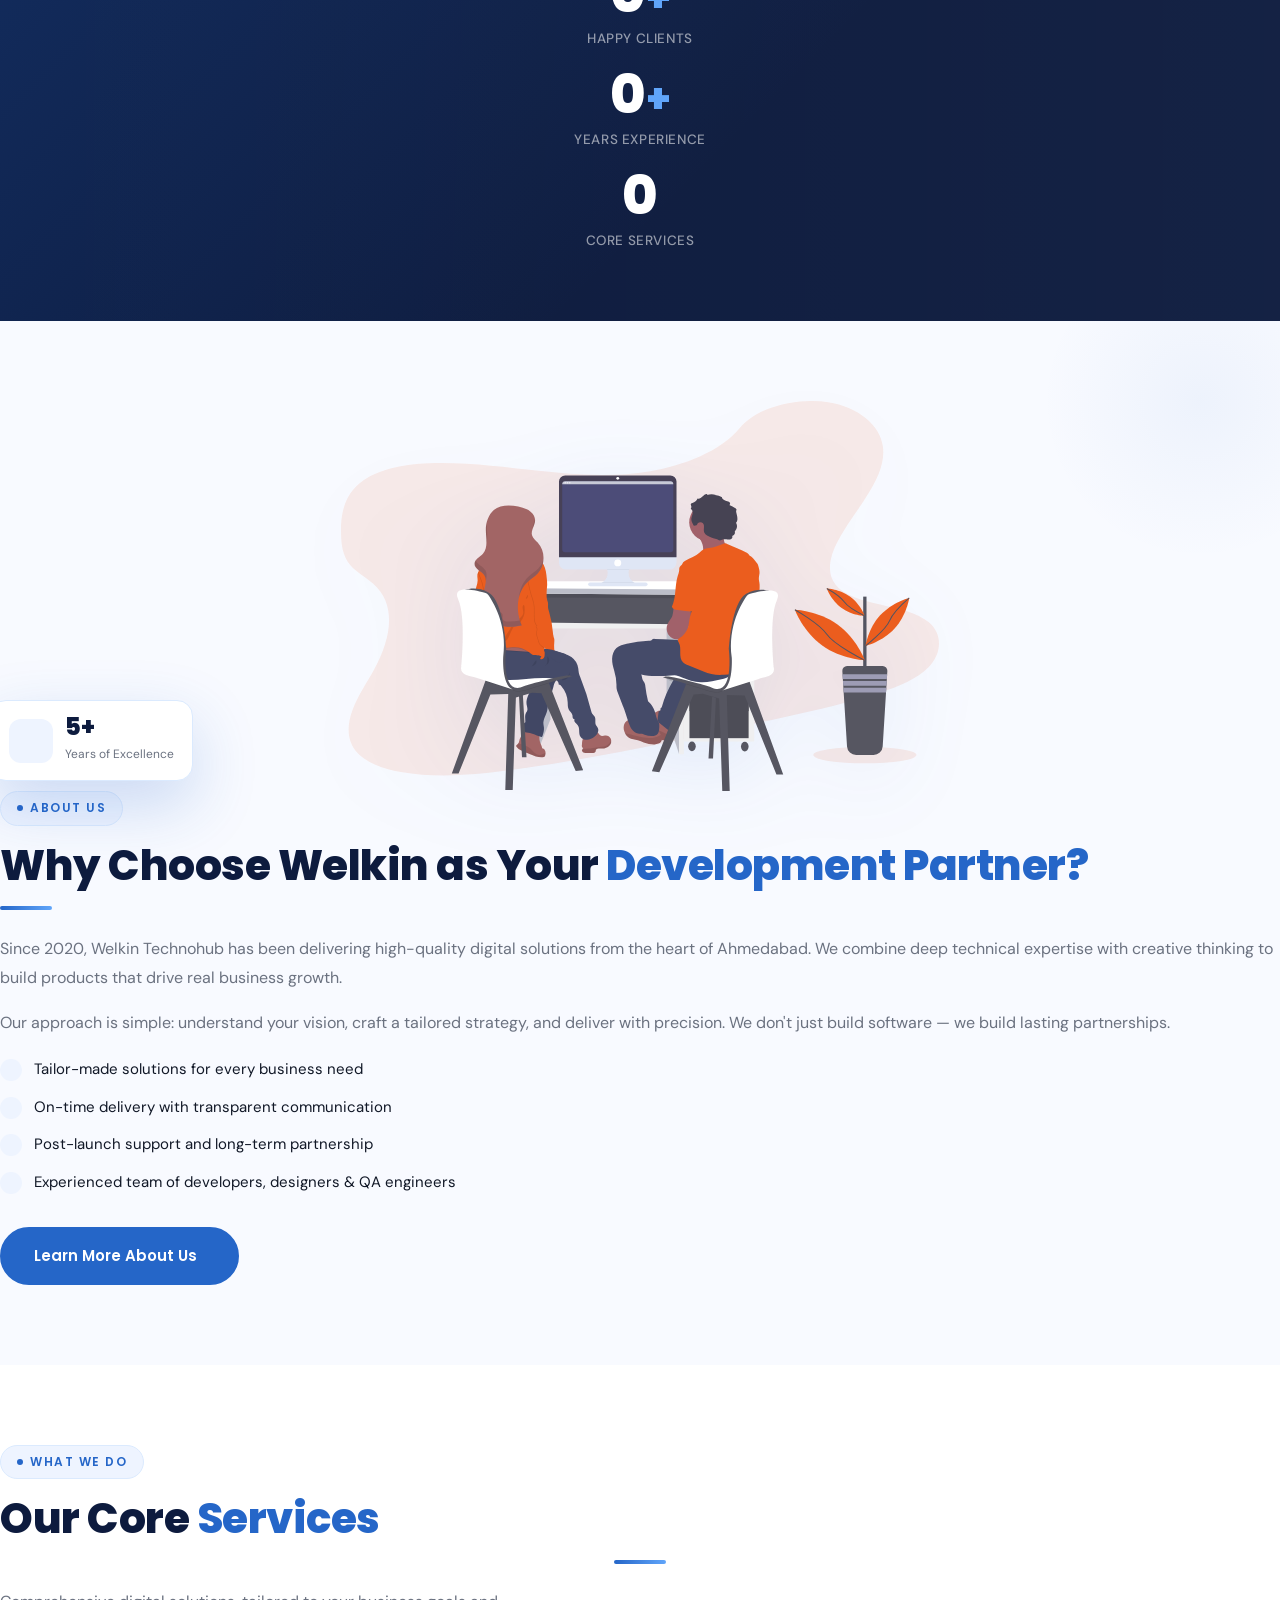
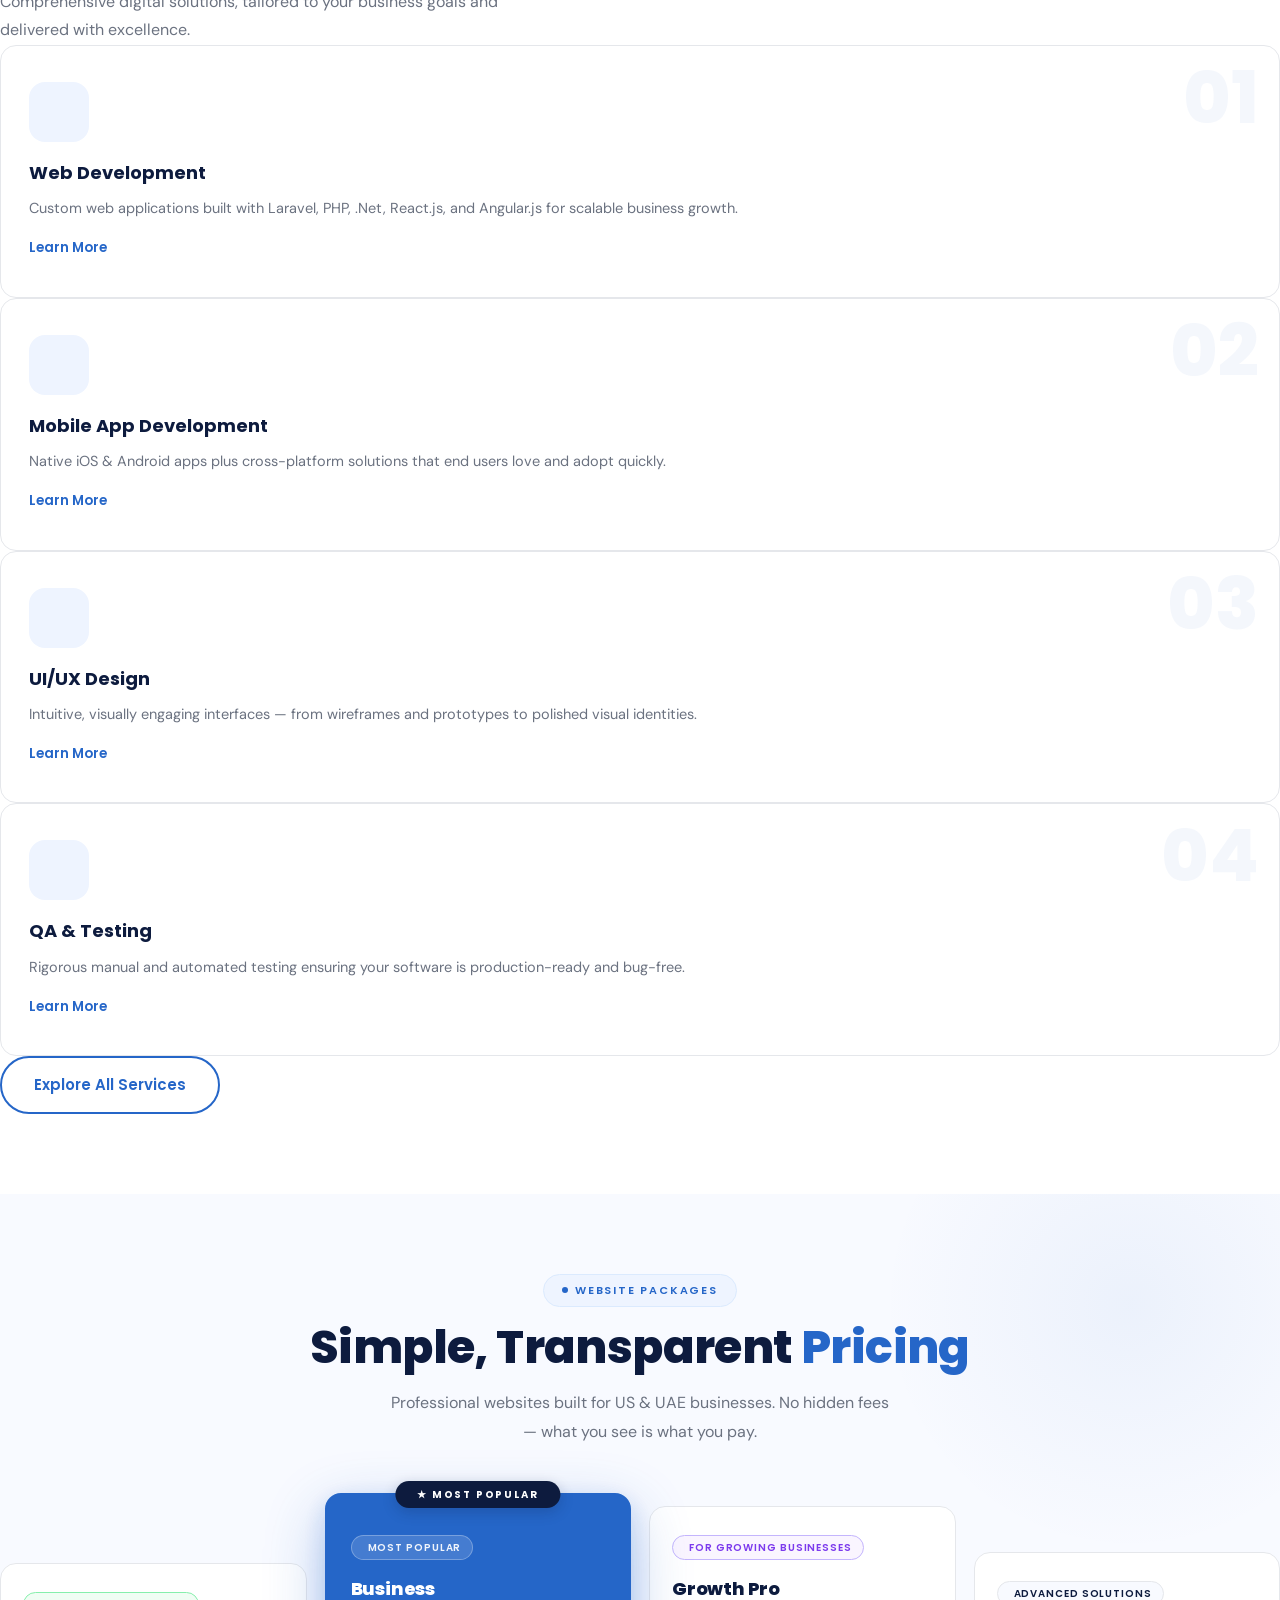
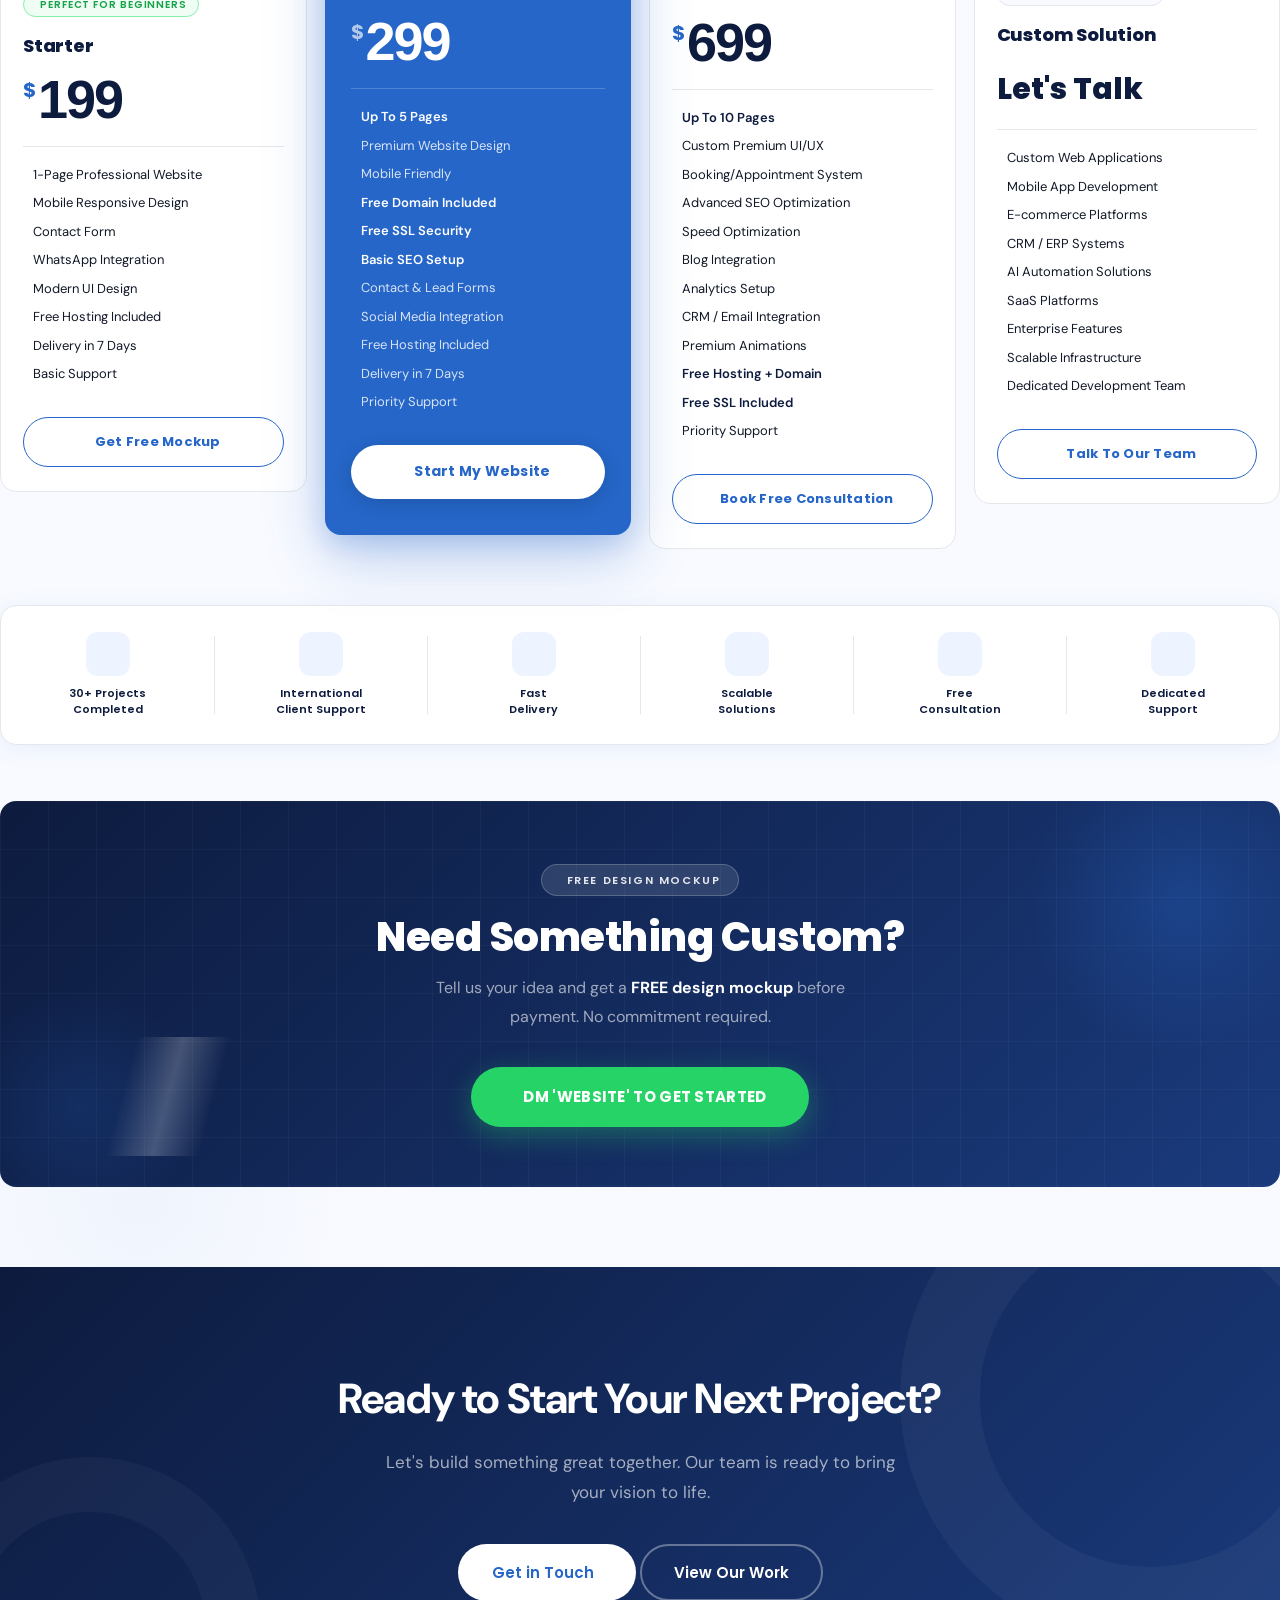
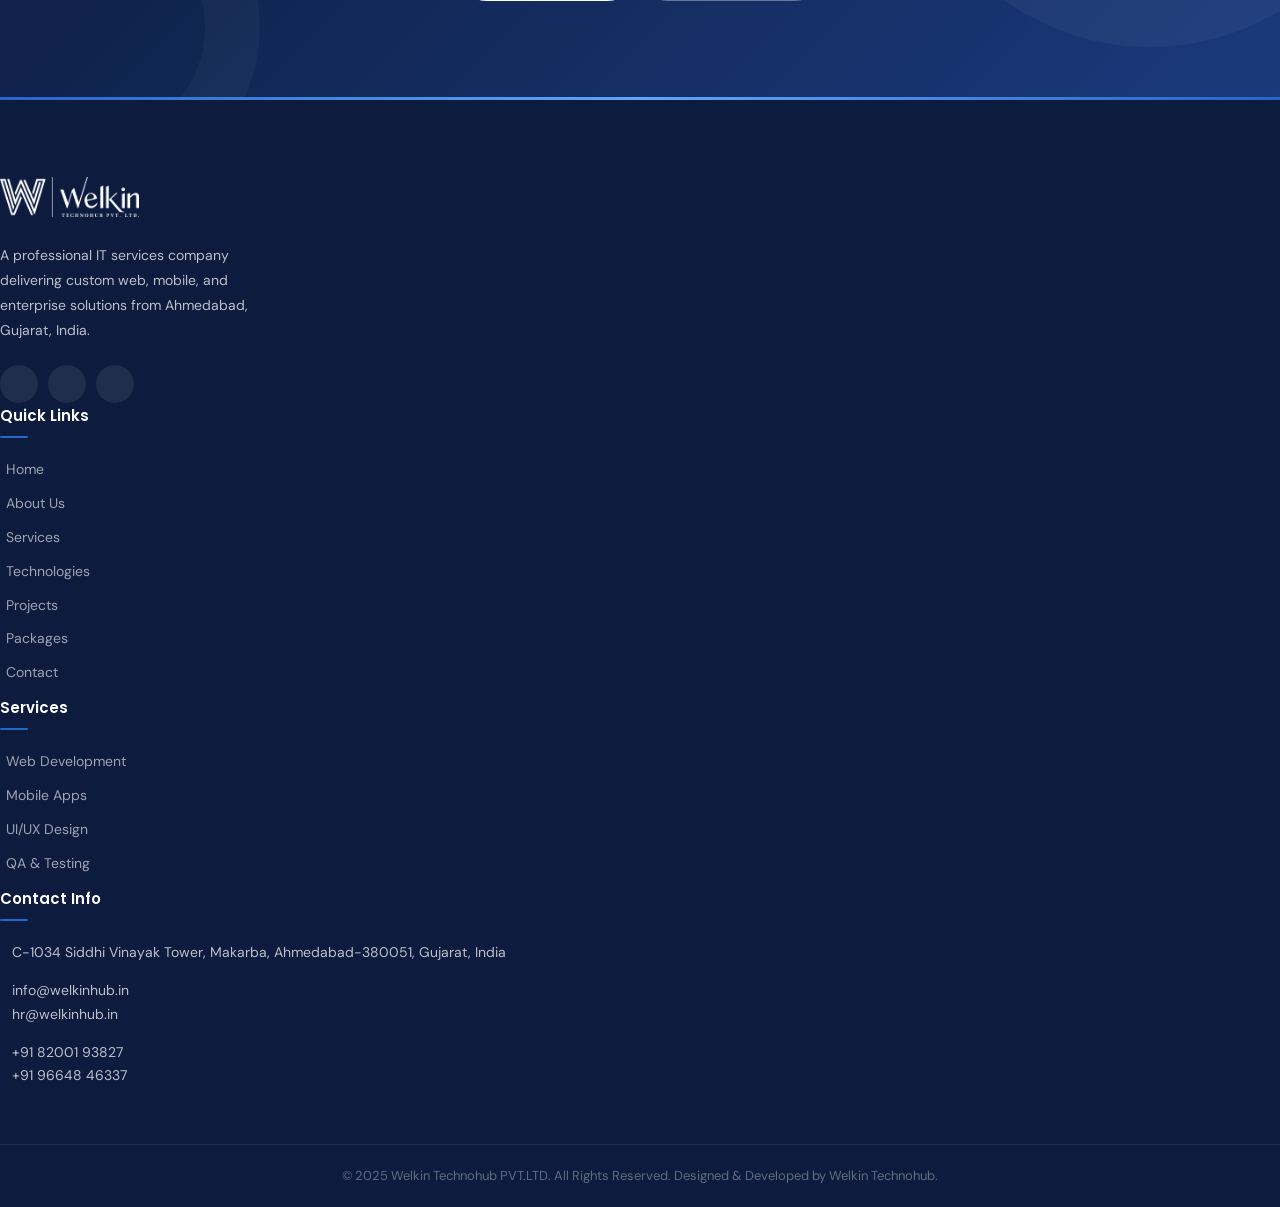
==== commit 94cb2f1f: "Update website pages and add packages page" ====
--- a/index.html
+++ b/index.html
@@ -3,9 +3,133 @@
 <head>
   <meta charset="UTF-8">
   <meta name="viewport" content="width=device-width, initial-scale=1.0">
-  <title>Welkin Technohub PVT.LTD — Home</title>
-  <meta name="description" content="Welkin Technohub PVT.LTD — Professional IT services company in Ahmedabad. Custom web development, mobile apps, UI/UX design, and QA testing.">
-  <link rel="icon" href="assets/img/favicon32.png">
+  <title>Web Development Company in Ahmedabad | Welkin Technohub PVT.LTD</title>
+  <meta name="description" content="Welkin Technohub PVT.LTD — Ahmedabad's trusted IT company since 2020. Custom web development (Laravel, React, PHP), mobile app development, UI/UX design & QA testing. 50+ projects, 30+ happy clients.">
+  <meta name="keywords" content="web development company Ahmedabad, IT company Ahmedabad, mobile app development Ahmedabad, Laravel development, React.js development, software company Gujarat, custom web application development, Welkin Technohub">
+  <meta name="author" content="Welkin Technohub PVT.LTD">
+  <meta name="robots" content="index, follow">
+  <meta name="theme-color" content="#2566C8">
+  <link rel="canonical" href="https://welkinhub.in/index.html">
+  <link rel="icon" type="image/png" sizes="32x32" href="assets/img/favicon32.png">
+  <link rel="apple-touch-icon" sizes="180x180" href="assets/img/apple-touch-icon.png">
+  <meta property="og:type" content="website">
+  <meta property="og:site_name" content="Welkin Technohub PVT.LTD">
+  <meta property="og:title" content="Web Development Company in Ahmedabad | Welkin Technohub PVT.LTD">
+  <meta property="og:description" content="Trusted IT company in Ahmedabad — custom web development, mobile apps, UI/UX design & QA testing. 50+ projects, 30+ happy clients since 2020.">
+  <meta property="og:url" content="https://welkinhub.in/index.html">
+  <meta property="og:image" content="https://welkinhub.in/assets/img/apple-touch-icon.png">
+  <meta property="og:locale" content="en_IN">
+  <meta name="twitter:card" content="summary">
+  <meta name="twitter:title" content="Web Development Company in Ahmedabad | Welkin Technohub PVT.LTD">
+  <meta name="twitter:description" content="Trusted IT company in Ahmedabad — custom web development, mobile apps, UI/UX design & QA testing.">
+  <meta name="twitter:image" content="https://welkinhub.in/assets/img/apple-touch-icon.png">
+  <meta name="facebook-domain-verification" content="cqd2kohfizvh838b11383mvq26deix" />
+  <!-- Meta Pixel Code -->
+<script>
+!function(f,b,e,v,n,t,s)
+{if(f.fbq)return;n=f.fbq=function(){n.callMethod?
+n.callMethod.apply(n,arguments):n.queue.push(arguments)};
+if(!f._fbq)f._fbq=n;n.push=n;n.loaded=!0;n.version='2.0';
+n.queue=[];t=b.createElement(e);t.async=!0;
+t.src=v;s=b.getElementsByTagName(e)[0];
+s.parentNode.insertBefore(t,s)}(window, document,'script',
+'https://connect.facebook.net/en_US/fbevents.js');
+fbq('init', '1701907194169092');
+fbq('track', 'PageView');
+</script>
+<noscript><img height="1" width="1" style="display:none"
+src="https://www.facebook.com/tr?id=1701907194169092&ev=PageView&noscript=1"
+/></noscript>
+<!-- End Meta Pixel Code -->
+  
+  <script type="application/ld+json">
+  {
+    "@context": "https://schema.org",
+    "@graph": [
+      {
+        "@type": "Organization",
+        "@id": "https://welkinhub.in/#organization",
+        "name": "Welkin Technohub PVT.LTD",
+        "url": "https://welkinhub.in",
+        "logo": "https://welkinhub.in/assets/img/apple-touch-icon.png",
+        "description": "Professional IT services company in Ahmedabad delivering custom web development, mobile app development, UI/UX design, and QA testing since 2020.",
+        "foundingDate": "2020",
+        "address": {
+          "@type": "PostalAddress",
+          "streetAddress": "C-1034 Siddhi Vinayak Tower, Makarba",
+          "addressLocality": "Ahmedabad",
+          "addressRegion": "Gujarat",
+          "postalCode": "380051",
+          "addressCountry": "IN"
+        },
+        "contactPoint": [
+          {"@type": "ContactPoint", "telephone": "+91-82001-93827", "contactType": "sales", "areaServed": "IN", "availableLanguage": ["English", "Hindi", "Gujarati"]},
+          {"@type": "ContactPoint", "email": "info@welkinhub.in", "contactType": "sales"},
+          {"@type": "ContactPoint", "email": "hr@welkinhub.in", "contactType": "human resources"}
+        ],
+        "sameAs": [
+          "https://www.facebook.com/people/Welkin-Ithub/100070013418901/",
+          "https://www.instagram.com/welkin.technohub",
+          "https://www.linkedin.com/company/80903734/"
+        ],
+        "hasOfferCatalog": {
+          "@type": "OfferCatalog",
+          "name": "IT Services",
+          "itemListElement": [
+            {"@type": "Offer", "itemOffered": {"@type": "Service", "name": "Web Development", "provider": {"@id": "https://welkinhub.in/#organization"}}},
+            {"@type": "Offer", "itemOffered": {"@type": "Service", "name": "Mobile App Development", "provider": {"@id": "https://welkinhub.in/#organization"}}},
+            {"@type": "Offer", "itemOffered": {"@type": "Service", "name": "UI/UX Design", "provider": {"@id": "https://welkinhub.in/#organization"}}},
+            {"@type": "Offer", "itemOffered": {"@type": "Service", "name": "QA & Testing", "provider": {"@id": "https://welkinhub.in/#organization"}}}
+          ]
+        }
+      },
+      {
+        "@type": "LocalBusiness",
+        "@id": "https://welkinhub.in/#localbusiness",
+        "name": "Welkin Technohub PVT.LTD",
+        "image": "https://welkinhub.in/assets/img/apple-touch-icon.png",
+        "url": "https://welkinhub.in",
+        "telephone": "+91-82001-93827",
+        "email": "info@welkinhub.in",
+        "address": {
+          "@type": "PostalAddress",
+          "streetAddress": "C-1034 Siddhi Vinayak Tower, Makarba",
+          "addressLocality": "Ahmedabad",
+          "addressRegion": "Gujarat",
+          "postalCode": "380051",
+          "addressCountry": "IN"
+        },
+        "geo": {"@type": "GeoCoordinates", "latitude": 22.9941614, "longitude": 72.4993565},
+        "openingHoursSpecification": {
+          "@type": "OpeningHoursSpecification",
+          "dayOfWeek": ["Monday","Tuesday","Wednesday","Thursday","Friday","Saturday"],
+          "opens": "09:00",
+          "closes": "18:30"
+        },
+        "priceRange": "$$",
+        "areaServed": "IN"
+      },
+      {
+        "@type": "WebSite",
+        "@id": "https://welkinhub.in/#website",
+        "url": "https://welkinhub.in",
+        "name": "Welkin Technohub PVT.LTD",
+        "publisher": {"@id": "https://welkinhub.in/#organization"},
+        "inLanguage": "en"
+      },
+      {
+        "@type": "WebPage",
+        "@id": "https://welkinhub.in/index.html",
+        "url": "https://welkinhub.in/index.html",
+        "name": "Web Development Company in Ahmedabad | Welkin Technohub PVT.LTD",
+        "description": "Welkin Technohub PVT.LTD — Ahmedabad's trusted IT company delivering custom web development, mobile app development, UI/UX design & QA testing.",
+        "isPartOf": {"@id": "https://welkinhub.in/#website"},
+        "about": {"@id": "https://welkinhub.in/#organization"},
+        "inLanguage": "en"
+      }
+    ]
+  }
+  </script>
   <link rel="preconnect" href="https://fonts.googleapis.com">
   <link rel="preconnect" href="https://fonts.gstatic.com" crossorigin>
   <link href="https://fonts.googleapis.com/css2?family=Poppins:wght@300;400;500;600;700;800&family=DM+Sans:opsz,wght@9..40,300;9..40,400;9..40,500&display=swap" rel="stylesheet">
@@ -128,7 +252,7 @@
     @media(max-width:767px){.stat-item+.stat-item::before{display:none}}
 
     /* ── ABOUT TEASER ── */
-    #about-home{padding:104px 0;background:var(--bg-soft);position:relative;overflow:hidden}
+    #about-home{padding:80px 0;background:var(--bg-soft);position:relative;overflow:hidden}
     #about-home::before{content:'';position:absolute;top:-80px;right:-80px;width:320px;height:320px;border-radius:50%;background:radial-gradient(circle,rgba(37,102,200,.05),transparent 70%);pointer-events:none}
     .about-img-box{position:relative;display:flex;justify-content:center;align-items:center}
     .about-img-box img{max-height:390px;position:relative;z-index:2;filter:drop-shadow(0 20px 40px rgba(37,102,200,.1))}
@@ -144,7 +268,7 @@
     .check-list li i{width:22px;height:22px;background:var(--blue-xlight);border-radius:50%;display:flex;align-items:center;justify-content:center;color:var(--blue);font-size:14px;flex-shrink:0}
 
     /* ── SERVICES PREVIEW ── */
-    #services-home{padding:104px 0}
+    #services-home{padding:80px 0}
     .svc-card{background:var(--white);border:1.5px solid var(--border);border-radius:var(--radius);padding:36px 28px;height:100%;transition:var(--t);position:relative;overflow:hidden}
     .svc-card::before{content:'';position:absolute;top:0;left:0;right:0;height:3px;background:linear-gradient(90deg,var(--blue),#60A5FA);transform:scaleX(0);transition:transform .35s cubic-bezier(.4,0,.2,1);transform-origin:left}
     .svc-card::after{content:attr(data-num);position:absolute;top:16px;right:20px;font-family:'Poppins',sans-serif;font-weight:800;font-size:72px;color:rgba(37,102,200,.05);line-height:1;pointer-events:none;transition:var(--t)}
@@ -195,6 +319,84 @@
     .f-contact-row i{color:var(--blue);font-size:19px;flex-shrink:0;margin-top:2px}
     .footer-bottom{border-top:1px solid rgba(255,255,255,.08);margin-top:56px;padding:20px 0;text-align:center;font-size:13px;color:rgba(255,255,255,.35)}
 
+    /* ── PRICING / PACKAGES ── */
+    #pricing{padding:80px 0 80px;background:var(--bg-soft);position:relative;overflow:hidden}
+    .pc-dot-grid{display:none}
+    .pc-amb1{position:absolute;top:-140px;right:-100px;width:500px;height:500px;border-radius:50%;background:radial-gradient(circle,rgba(37,102,200,.06),transparent 70%);pointer-events:none}
+    .pc-amb2{position:absolute;bottom:-150px;left:-80px;width:440px;height:440px;border-radius:50%;background:radial-gradient(circle,rgba(37,102,200,.04),transparent 70%);pointer-events:none}
+    /* Header */
+    .pc-header{text-align:center;margin-bottom:60px}
+    .pc-eyebrow{display:inline-flex;align-items:center;gap:7px;background:var(--blue-xlight);color:var(--blue);font-family:'Poppins',sans-serif;font-weight:600;font-size:11px;letter-spacing:1.8px;text-transform:uppercase;padding:6px 18px;border-radius:50px;margin-bottom:14px;border:1px solid var(--blue-light)}
+    .pc-eyebrow::before{content:'';width:6px;height:6px;background:var(--blue);border-radius:50%;animation:pulseDot 2s ease infinite}
+    .pc-title{font-size:clamp(28px,4vw,46px);font-weight:800;color:var(--navy);letter-spacing:-.6px;line-height:1.15;margin-bottom:16px}
+    .pc-title em{font-style:normal;color:var(--blue)}
+    .pc-subtitle{font-size:16px;color:var(--muted);max-width:500px;margin:0 auto;line-height:1.78}
+    /* Grid */
+    .pc-grid{display:grid;grid-template-columns:repeat(4,1fr);gap:18px;align-items:center}
+    /* Base card */
+    .pc-card{background:var(--white);border:1.5px solid var(--border);border-radius:var(--radius);padding:28px 22px 24px;position:relative;transition:var(--t);display:flex;flex-direction:column}
+    .pc-card:hover{transform:translateY(-6px);box-shadow:var(--shadow-xl);border-color:var(--blue-light)}
+    /* Popular card — solid blue */
+    .pc-card.pc-popular{background:var(--blue);border:2px solid var(--blue);padding:40px 24px 34px;transform:translateY(-14px);z-index:2;box-shadow:0 20px 60px rgba(37,102,200,.32),0 8px 24px rgba(37,102,200,.18)}
+    .pc-card.pc-popular:hover{transform:translateY(-20px);box-shadow:0 28px 72px rgba(37,102,200,.42)}
+    /* Ribbon */
+    .pc-ribbon{position:absolute;top:-14px;left:50%;transform:translateX(-50%);background:var(--navy);color:#fff;font-family:'Poppins',sans-serif;font-weight:700;font-size:10px;letter-spacing:1.8px;text-transform:uppercase;padding:5px 22px;border-radius:50px;white-space:nowrap;box-shadow:0 4px 14px rgba(13,27,62,.22)}
+    /* Badge pills */
+    .pc-badge{display:inline-flex;align-items:center;gap:5px;padding:3px 11px;border-radius:50px;font-family:'Poppins',sans-serif;font-weight:600;font-size:10px;letter-spacing:.9px;text-transform:uppercase;margin-bottom:14px;border:1px solid;width:fit-content}
+    .pc-badge.gn{background:#F0FDF4;color:#16A34A;border-color:#86EFAC}
+    .pc-badge.bl{background:rgba(255,255,255,.15);color:rgba(255,255,255,.92);border-color:rgba(255,255,255,.28)}
+    .pc-badge.vl{background:#FAF5FF;color:#7C3AED;border-color:#C4B5FD}
+    .pc-badge.sl{background:var(--bg-soft);color:var(--navy);border-color:var(--border)}
+    /* Name & price */
+    .pc-name{font-family:'Poppins',sans-serif;font-weight:800;font-size:18px;color:var(--navy);margin-bottom:10px;letter-spacing:-.2px}
+    .pc-card.pc-popular .pc-name{color:#fff}
+    .pc-price-row{display:flex;align-items:flex-start;gap:2px;margin-bottom:20px}
+    .pc-price-row .cur{font-family:'Poppins',sans-serif;font-weight:700;font-size:20px;color:var(--blue);line-height:1.6;margin-top:2px}
+    .pc-price-row .amt{font-family:'Poppins',sans-serif;font-weight:900;font-size:54px;color:var(--navy);line-height:1;letter-spacing:-2px}
+    .pc-price-row .custom-lbl{font-family:'Poppins',sans-serif;font-weight:800;font-size:30px;color:var(--navy);line-height:1.3;margin-top:10px}
+    .pc-card.pc-popular .pc-price-row .cur{color:rgba(255,255,255,.65)}
+    .pc-card.pc-popular .pc-price-row .amt{color:#fff}
+    /* Divider */
+    .pc-div{height:1px;background:var(--border);margin-bottom:18px}
+    .pc-card.pc-popular .pc-div{background:rgba(255,255,255,.2)}
+    /* Feature list */
+    .pc-feats{list-style:none;padding:0;margin:0 0 24px;flex:1}
+    .pc-feats li{display:flex;align-items:flex-start;gap:10px;font-size:13px;color:var(--text);margin-bottom:9px;line-height:1.5}
+    .pc-feats li strong{color:var(--navy);font-weight:600}
+    .pc-feats li .ck{color:#16A34A;font-size:17px;flex-shrink:0;line-height:1.2}
+    .pc-card.pc-popular .pc-feats li{color:rgba(255,255,255,.82)}
+    .pc-card.pc-popular .pc-feats li strong{color:#fff}
+    .pc-card.pc-popular .pc-feats li .ck{color:rgba(255,255,255,.9)}
+    /* Buttons */
+    .pc-btn{display:flex;align-items:center;justify-content:center;gap:9px;width:100%;padding:13px 20px;border-radius:50px;font-family:'Poppins',sans-serif;font-weight:700;font-size:13px;text-decoration:none;transition:var(--t);position:relative;overflow:hidden;letter-spacing:.25px;cursor:pointer;border:none}
+    .pc-btn-outline{background:transparent;color:var(--blue);border:1.5px solid var(--blue)}
+    .pc-btn-outline:hover{background:var(--blue);color:#fff;transform:translateY(-2px);box-shadow:0 8px 24px rgba(37,102,200,.28)}
+    .pc-btn-primary{background:#fff;color:var(--blue);font-size:14px;padding:15px 20px;box-shadow:0 4px 20px rgba(0,0,0,.14)}
+    .pc-btn-primary::before{content:'';position:absolute;top:-50%;left:-120%;width:60%;height:200%;background:linear-gradient(105deg,transparent 30%,rgba(37,102,200,.08) 50%,transparent 70%);animation:btnSweep 3.5s ease-in-out infinite 2s;pointer-events:none}
+    .pc-btn-primary:hover{background:var(--blue-xlight);color:var(--blue-dark);transform:translateY(-2px);box-shadow:0 8px 28px rgba(0,0,0,.18)}
+    /* Trust bar */
+    .pc-trust{display:flex;align-items:stretch;margin-top:56px;background:var(--white);border:1.5px solid var(--border);border-radius:var(--radius);overflow:hidden;box-shadow:var(--shadow)}
+    .pc-trust-item{flex:1;display:flex;flex-direction:column;align-items:center;gap:10px;padding:26px 12px;text-align:center;position:relative;transition:var(--t)}
+    .pc-trust-item:hover{background:var(--blue-xlight)}
+    .pc-trust-item+.pc-trust-item::before{content:'';position:absolute;left:0;top:22%;height:56%;width:1px;background:var(--border)}
+    .pc-trust-icon{width:44px;height:44px;background:var(--blue-xlight);border-radius:12px;display:flex;align-items:center;justify-content:center;color:var(--blue);font-size:21px;transition:var(--t)}
+    .pc-trust-item:hover .pc-trust-icon{background:var(--blue);color:#fff}
+    .pc-trust-lbl{font-family:'Poppins',sans-serif;font-weight:600;font-size:11px;color:var(--navy);line-height:1.45}
+    /* Bottom CTA */
+    .pc-cta{margin-top:56px;border-radius:var(--radius);padding:60px 48px;text-align:center;position:relative;overflow:hidden;background:linear-gradient(135deg,var(--navy) 0%,#1a3a7c 100%)}
+    .pc-cta-line{position:absolute;inset:0;background-image:linear-gradient(rgba(255,255,255,.03) 1px,transparent 1px),linear-gradient(90deg,rgba(255,255,255,.03) 1px,transparent 1px);background-size:48px 48px;pointer-events:none}
+    .pc-cta::before{content:'';position:absolute;right:-80px;top:-80px;width:360px;height:360px;background:radial-gradient(circle,rgba(37,102,200,.3) 0%,transparent 60%);pointer-events:none;border-radius:50%}
+    .pc-cta::after{content:'';position:absolute;left:-60px;bottom:-60px;width:280px;height:280px;background:radial-gradient(circle,rgba(37,102,200,.18) 0%,transparent 60%);pointer-events:none;border-radius:50%}
+    .pc-cta-tag{display:inline-flex;align-items:center;gap:7px;background:rgba(255,255,255,.12);border:1px solid rgba(255,255,255,.2);color:rgba(255,255,255,.88);font-family:'Poppins',sans-serif;font-weight:600;font-size:11px;letter-spacing:1.6px;text-transform:uppercase;padding:6px 18px;border-radius:50px;margin-bottom:18px;position:relative;z-index:1}
+    .pc-cta-h{font-size:clamp(24px,3.2vw,40px);font-weight:800;color:#fff;margin-bottom:14px;letter-spacing:-.5px;line-height:1.15;position:relative;z-index:1}
+    .pc-cta-p{color:rgba(255,255,255,.6);font-size:16px;margin-bottom:36px;max-width:460px;margin-left:auto;margin-right:auto;line-height:1.78;position:relative;z-index:1}
+    .pc-cta-p strong{color:#fff}
+    .pc-btn-wa{display:inline-flex;align-items:center;gap:10px;padding:17px 42px;border-radius:50px;background:#25D366;color:#fff;font-family:'Poppins',sans-serif;font-weight:700;font-size:15px;text-decoration:none;transition:var(--t);position:relative;z-index:1;letter-spacing:.3px;box-shadow:0 8px 28px rgba(37,211,102,.35)}
+    .pc-btn-wa::before{content:'';position:absolute;top:-50%;left:-120%;width:60%;height:200%;background:linear-gradient(105deg,transparent 30%,rgba(255,255,255,.22) 50%,transparent 70%);animation:btnSweep 3.5s ease-in-out infinite 2.5s;pointer-events:none}
+    .pc-btn-wa:hover{background:#1ebe5a;color:#fff;transform:translateY(-3px);box-shadow:0 14px 40px rgba(37,211,102,.45)}
+    @media(max-width:1199px){.pc-grid{grid-template-columns:repeat(2,1fr)}.pc-card.pc-popular{transform:none}}
+    @media(max-width:767px){.pc-grid{grid-template-columns:1fr}.pc-trust{flex-direction:column}.pc-trust-item+.pc-trust-item::before{display:none}.pc-trust-item{border-top:1px solid var(--border)}.pc-trust-item:first-child{border-top:none}.pc-cta{padding:44px 24px}}
+
     /* ── BACK TO TOP ── */
     #btt{position:fixed;bottom:28px;right:28px;width:48px;height:48px;background:var(--blue);color:var(--white);border-radius:50%;display:flex;align-items:center;justify-content:center;font-size:20px;opacity:0;visibility:hidden;transition:var(--t);z-index:9999;cursor:pointer;box-shadow:0 4px 20px rgba(37,102,200,.45)}
     #btt::after{content:'';position:absolute;inset:-5px;border-radius:50%;border:2px solid rgba(37,102,200,.4);opacity:0;transition:var(--t)}
@@ -222,6 +424,7 @@
         <li class="nav-item"><a class="nav-link" href="services.html">Services</a></li>
         <li class="nav-item"><a class="nav-link" href="technologies.html">Technologies</a></li>
         <li class="nav-item"><a class="nav-link" href="projects.html">Projects</a></li>
+        <li class="nav-item"><a class="nav-link" href="packages.html">Packages</a></li>
         <li class="nav-item"><a class="nav-link nav-cta" href="contact.html">Contact Us</a></li>
       </ul>
     </div>
@@ -379,28 +582,168 @@
   </div>
 </section>
 
-<!-- CLIENTS -->
-<section id="clients-home">
-  <div class="container">
-    <div class="text-center mb-5" data-aos="fade-up">
-      <div class="s-badge">Our Clients</div>
-      <h2 class="s-title">Trusted By <span>Leading Brands</span></h2>
-      <div class="s-line c"></div>
-    </div>
-    <div class="clients-grid" data-aos="fade-up" data-aos-delay="100">
-      <div class="client-tile"><img src="assets/img/clients/client-1.png" alt="Client"></div>
-      <div class="client-tile"><img src="assets/img/clients/client-2.png" alt="Client"></div>
-      <div class="client-tile"><img src="assets/img/clients/client-3.png" alt="Client"></div>
-      <div class="client-tile"><img src="assets/img/clients/client-4.png" alt="Client"></div>
-      <div class="client-tile"><img src="assets/img/clients/client-5.png" alt="Client"></div>
-      <div class="client-tile"><img src="assets/img/clients/client-6.png" alt="Client"></div>
-      <div class="client-tile"><img src="assets/img/clients/client-7.png" alt="Client"></div>
-      <div class="client-tile"><img src="assets/img/clients/client-8.png" alt="Client"></div>
-    </div>
+
+<!-- WEBSITE PACKAGES -->
+<section id="pricing">
+  <div class="pc-dot-grid"></div>
+  <div class="pc-amb1"></div>
+  <div class="pc-amb2"></div>
+
+  <div class="container" style="position:relative;z-index:2">
+
+    <div class="pc-header" data-aos="fade-up">
+      <div class="pc-eyebrow">Website Packages</div>
+      <h2 class="pc-title">Simple, Transparent <em>Pricing</em></h2>
+      <p class="pc-subtitle">Professional websites built for US &amp; UAE businesses. No hidden fees — what you see is what you pay.</p>
+    </div>
+
+    <div class="pc-grid" data-aos="fade-up" data-aos-delay="60">
+
+      <!-- STARTER -->
+      <div class="pc-card">
+        <span class="pc-badge gn"><i class="bx bx-star"></i> Perfect For Beginners</span>
+        <div class="pc-name">Starter</div>
+        <div class="pc-price-row">
+          <span class="cur">$</span><span class="amt">199</span>
+        </div>
+        <div class="pc-div"></div>
+        <ul class="pc-feats">
+          <li><i class="bx bx-check-circle ck"></i> 1-Page Professional Website</li>
+          <li><i class="bx bx-check-circle ck"></i> Mobile Responsive Design</li>
+          <li><i class="bx bx-check-circle ck"></i> Contact Form</li>
+          <li><i class="bx bx-check-circle ck"></i> WhatsApp Integration</li>
+          <li><i class="bx bx-check-circle ck"></i> Modern UI Design</li>
+          <li><i class="bx bx-check-circle ck"></i> Free Hosting Included</li>
+          <li><i class="bx bx-check-circle ck"></i> Delivery in 7 Days</li>
+          <li><i class="bx bx-check-circle ck"></i> Basic Support</li>
+        </ul>
+        <a href="https://wa.me/918200193827?text=Hi%2C+I%27m+interested+in+the+Starter+Plan+%28%24199%29.+I%27d+like+a+free+mockup." class="pc-btn pc-btn-outline" target="_blank" rel="noopener">
+          <i class="bx bxl-whatsapp" style="font-size:18px"></i> Get Free Mockup
+        </a>
+      </div>
+
+      <!-- BUSINESS — POPULAR -->
+      <div class="pc-card pc-popular">
+        <div class="pc-ribbon">&#9733; Most Popular</div>
+        <span class="pc-badge bl"><i class="bx bx-trending-up"></i> Most Popular</span>
+        <div class="pc-name">Business</div>
+        <div class="pc-price-row">
+          <span class="cur">$</span><span class="amt">299</span>
+        </div>
+        <div class="pc-div"></div>
+        <ul class="pc-feats">
+          <li><i class="bx bx-check-circle ck"></i> <strong>Up To 5 Pages</strong></li>
+          <li><i class="bx bx-check-circle ck"></i> Premium Website Design</li>
+          <li><i class="bx bx-check-circle ck"></i> Mobile Friendly</li>
+          <li><i class="bx bx-check-circle ck"></i> <strong>Free Domain Included</strong></li>
+          <li><i class="bx bx-check-circle ck"></i> <strong>Free SSL Security</strong></li>
+          <li><i class="bx bx-check-circle ck"></i> <strong>Basic SEO Setup</strong></li>
+          <li><i class="bx bx-check-circle ck"></i> Contact &amp; Lead Forms</li>
+          <li><i class="bx bx-check-circle ck"></i> Social Media Integration</li>
+          <li><i class="bx bx-check-circle ck"></i> Free Hosting Included</li>
+          <li><i class="bx bx-check-circle ck"></i> Delivery in 7 Days</li>
+          <li><i class="bx bx-check-circle ck"></i> Priority Support</li>
+        </ul>
+        <a href="https://wa.me/918200193827?text=Hi%2C+I%27m+interested+in+the+Business+Plan+%28%24299%29.+Let%27s+get+started." class="pc-btn pc-btn-primary" target="_blank" rel="noopener">
+          <i class="bx bxl-whatsapp" style="font-size:18px"></i> Start My Website
+        </a>
+      </div>
+
+      <!-- GROWTH PRO -->
+      <div class="pc-card">
+        <span class="pc-badge vl"><i class="bx bx-rocket"></i> For Growing Businesses</span>
+        <div class="pc-name">Growth Pro</div>
+        <div class="pc-price-row">
+          <span class="cur">$</span><span class="amt">699</span>
+        </div>
+        <div class="pc-div"></div>
+        <ul class="pc-feats">
+          <li><i class="bx bx-check-circle ck"></i> <strong>Up To 10 Pages</strong></li>
+          <li><i class="bx bx-check-circle ck"></i> Custom Premium UI/UX</li>
+          <li><i class="bx bx-check-circle ck"></i> Booking/Appointment System</li>
+          <li><i class="bx bx-check-circle ck"></i> Advanced SEO Optimization</li>
+          <li><i class="bx bx-check-circle ck"></i> Speed Optimization</li>
+          <li><i class="bx bx-check-circle ck"></i> Blog Integration</li>
+          <li><i class="bx bx-check-circle ck"></i> Analytics Setup</li>
+          <li><i class="bx bx-check-circle ck"></i> CRM / Email Integration</li>
+          <li><i class="bx bx-check-circle ck"></i> Premium Animations</li>
+          <li><i class="bx bx-check-circle ck"></i> <strong>Free Hosting + Domain</strong></li>
+          <li><i class="bx bx-check-circle ck"></i> <strong>Free SSL Included</strong></li>
+          <li><i class="bx bx-check-circle ck"></i> Priority Support</li>
+        </ul>
+        <a href="https://wa.me/918200193827?text=Hi%2C+I%27m+interested+in+the+Growth+Pro+Plan+%28%24699%29.+I%27d+like+to+book+a+free+consultation." class="pc-btn pc-btn-outline" target="_blank" rel="noopener">
+          <i class="bx bxl-whatsapp" style="font-size:18px"></i> Book Free Consultation
+        </a>
+      </div>
+
+      <!-- CUSTOM SOLUTION -->
+      <div class="pc-card">
+        <span class="pc-badge sl"><i class="bx bx-customize"></i> Advanced Solutions</span>
+        <div class="pc-name">Custom Solution</div>
+        <div class="pc-price-row">
+          <span class="custom-lbl">Let's Talk</span>
+        </div>
+        <div class="pc-div"></div>
+        <ul class="pc-feats">
+          <li><i class="bx bx-check-circle ck"></i> Custom Web Applications</li>
+          <li><i class="bx bx-check-circle ck"></i> Mobile App Development</li>
+          <li><i class="bx bx-check-circle ck"></i> E-commerce Platforms</li>
+          <li><i class="bx bx-check-circle ck"></i> CRM / ERP Systems</li>
+          <li><i class="bx bx-check-circle ck"></i> AI Automation Solutions</li>
+          <li><i class="bx bx-check-circle ck"></i> SaaS Platforms</li>
+          <li><i class="bx bx-check-circle ck"></i> Enterprise Features</li>
+          <li><i class="bx bx-check-circle ck"></i> Scalable Infrastructure</li>
+          <li><i class="bx bx-check-circle ck"></i> Dedicated Development Team</li>
+        </ul>
+        <a href="https://wa.me/918200193827?text=Hi%2C+I%27m+looking+for+a+custom+solution.+Let%27s+talk." class="pc-btn pc-btn-outline" target="_blank" rel="noopener">
+          <i class="bx bxl-whatsapp" style="font-size:18px"></i> Talk To Our Team
+        </a>
+      </div>
+
+    </div>
+
+    <!-- Trust Bar -->
+    <div class="pc-trust" data-aos="fade-up" data-aos-delay="100">
+      <div class="pc-trust-item">
+        <div class="pc-trust-icon"><i class="bx bx-trophy"></i></div>
+        <div class="pc-trust-lbl">30+ Projects<br>Completed</div>
+      </div>
+      <div class="pc-trust-item">
+        <div class="pc-trust-icon"><i class="bx bx-globe"></i></div>
+        <div class="pc-trust-lbl">International<br>Client Support</div>
+      </div>
+      <div class="pc-trust-item">
+        <div class="pc-trust-icon"><i class="bx bx-time-five"></i></div>
+        <div class="pc-trust-lbl">Fast<br>Delivery</div>
+      </div>
+      <div class="pc-trust-item">
+        <div class="pc-trust-icon"><i class="bx bx-expand-alt"></i></div>
+        <div class="pc-trust-lbl">Scalable<br>Solutions</div>
+      </div>
+      <div class="pc-trust-item">
+        <div class="pc-trust-icon"><i class="bx bx-conversation"></i></div>
+        <div class="pc-trust-lbl">Free<br>Consultation</div>
+      </div>
+      <div class="pc-trust-item">
+        <div class="pc-trust-icon"><i class="bx bx-support"></i></div>
+        <div class="pc-trust-lbl">Dedicated<br>Support</div>
+      </div>
+    </div>
+
+    <!-- Bottom CTA Banner -->
+    <div class="pc-cta" data-aos="fade-up" data-aos-delay="120">
+      <div class="pc-cta-line"></div>
+      <div class="pc-cta-tag"><i class="bx bxl-whatsapp"></i> Free Design Mockup</div>
+      <h3 class="pc-cta-h">Need Something Custom?</h3>
+      <p class="pc-cta-p">Tell us your idea and get a <strong>FREE design mockup</strong> before payment. No commitment required.</p>
+      <a href="https://wa.me/918200193827?text=WEBSITE" class="pc-btn-wa" target="_blank" rel="noopener">
+        <i class="bx bxl-whatsapp" style="font-size:20px"></i> DM 'WEBSITE' TO GET STARTED
+      </a>
+    </div>
+
   </div>
 </section>
 
-<!-- CTA BANNER -->
 <section id="cta-home">
   <div class="container position-relative" style="z-index:2">
     <p class="cta-h" data-aos="fade-up">Ready to Start Your Next Project?</p>
@@ -417,7 +760,7 @@
   <div class="container">
     <div class="row g-5">
       <div class="col-lg-4 col-md-6" data-aos="fade-up">
-        <div class="footer-brand"><img src="assets/new_image/Welkin technohub new with W logo original color.png" alt="Welkin"></div>
+        <div class="footer-brand"><img src="assets/new_image/Welkin technohub new with W logo original color.png" alt="Welkin Technohub PVT.LTD Logo"></div>
         <p class="footer-about">A professional IT services company delivering custom web, mobile, and enterprise solutions from Ahmedabad, Gujarat, India.</p>
         <div class="f-socials">
           <a href="https://www.facebook.com/people/Welkin-Ithub/100070013418901/" class="f-soc" target="_blank" rel="noopener"><i class="bx bxl-facebook"></i></a>
@@ -433,6 +776,7 @@
           <li><a href="services.html"><i class="bx bx-chevron-right"></i>Services</a></li>
           <li><a href="technologies.html"><i class="bx bx-chevron-right"></i>Technologies</a></li>
           <li><a href="projects.html"><i class="bx bx-chevron-right"></i>Projects</a></li>
+          <li><a href="packages.html"><i class="bx bx-chevron-right"></i>Packages</a></li>
           <li><a href="contact.html"><i class="bx bx-chevron-right"></i>Contact</a></li>
         </ul>
       </div>
@@ -588,5 +932,19 @@
     requestAnimationFrame(frame);
   })();
 </script>
+<script>
+document.addEventListener('click',function(e){
+  var a=e.target.closest('a');if(!a)return;
+  var href=a.getAttribute('href')||'';
+  if(href.startsWith('tel:'))
+    fbq('track','Contact',{content_name:'Phone'});
+  else if(href.startsWith('mailto:'))
+    fbq('track','Contact',{content_name:'Email'});
+  else if(href.includes('wa.me'))
+    fbq('track','Contact',{content_name:'WhatsApp'});
+  else if(href==='contact.html'&&(a.classList.contains('btn-blue')||a.classList.contains('nav-cta')||a.classList.contains('btn-white')||a.classList.contains('btn-outline')))
+    fbq('track','Lead',{content_name:'Contact CTA'});
+});
+</script>
 </body>
 </html>
